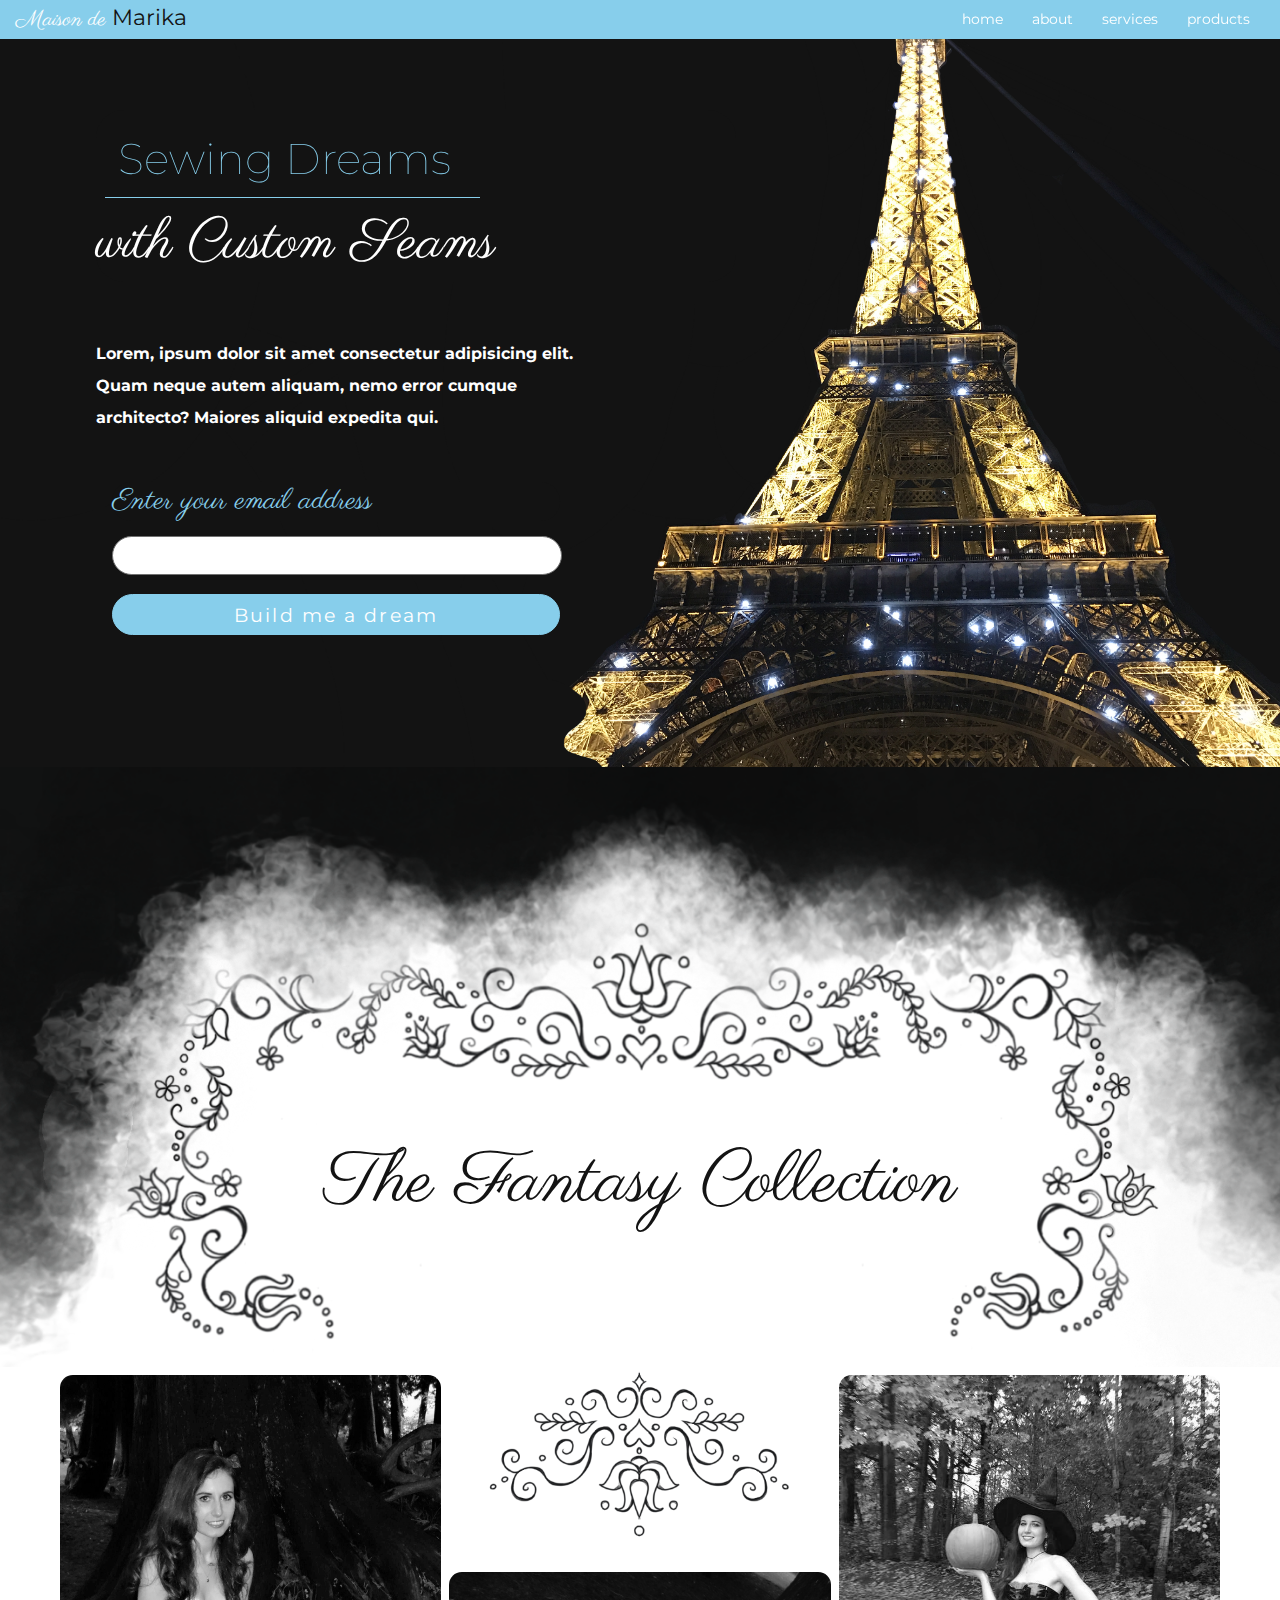
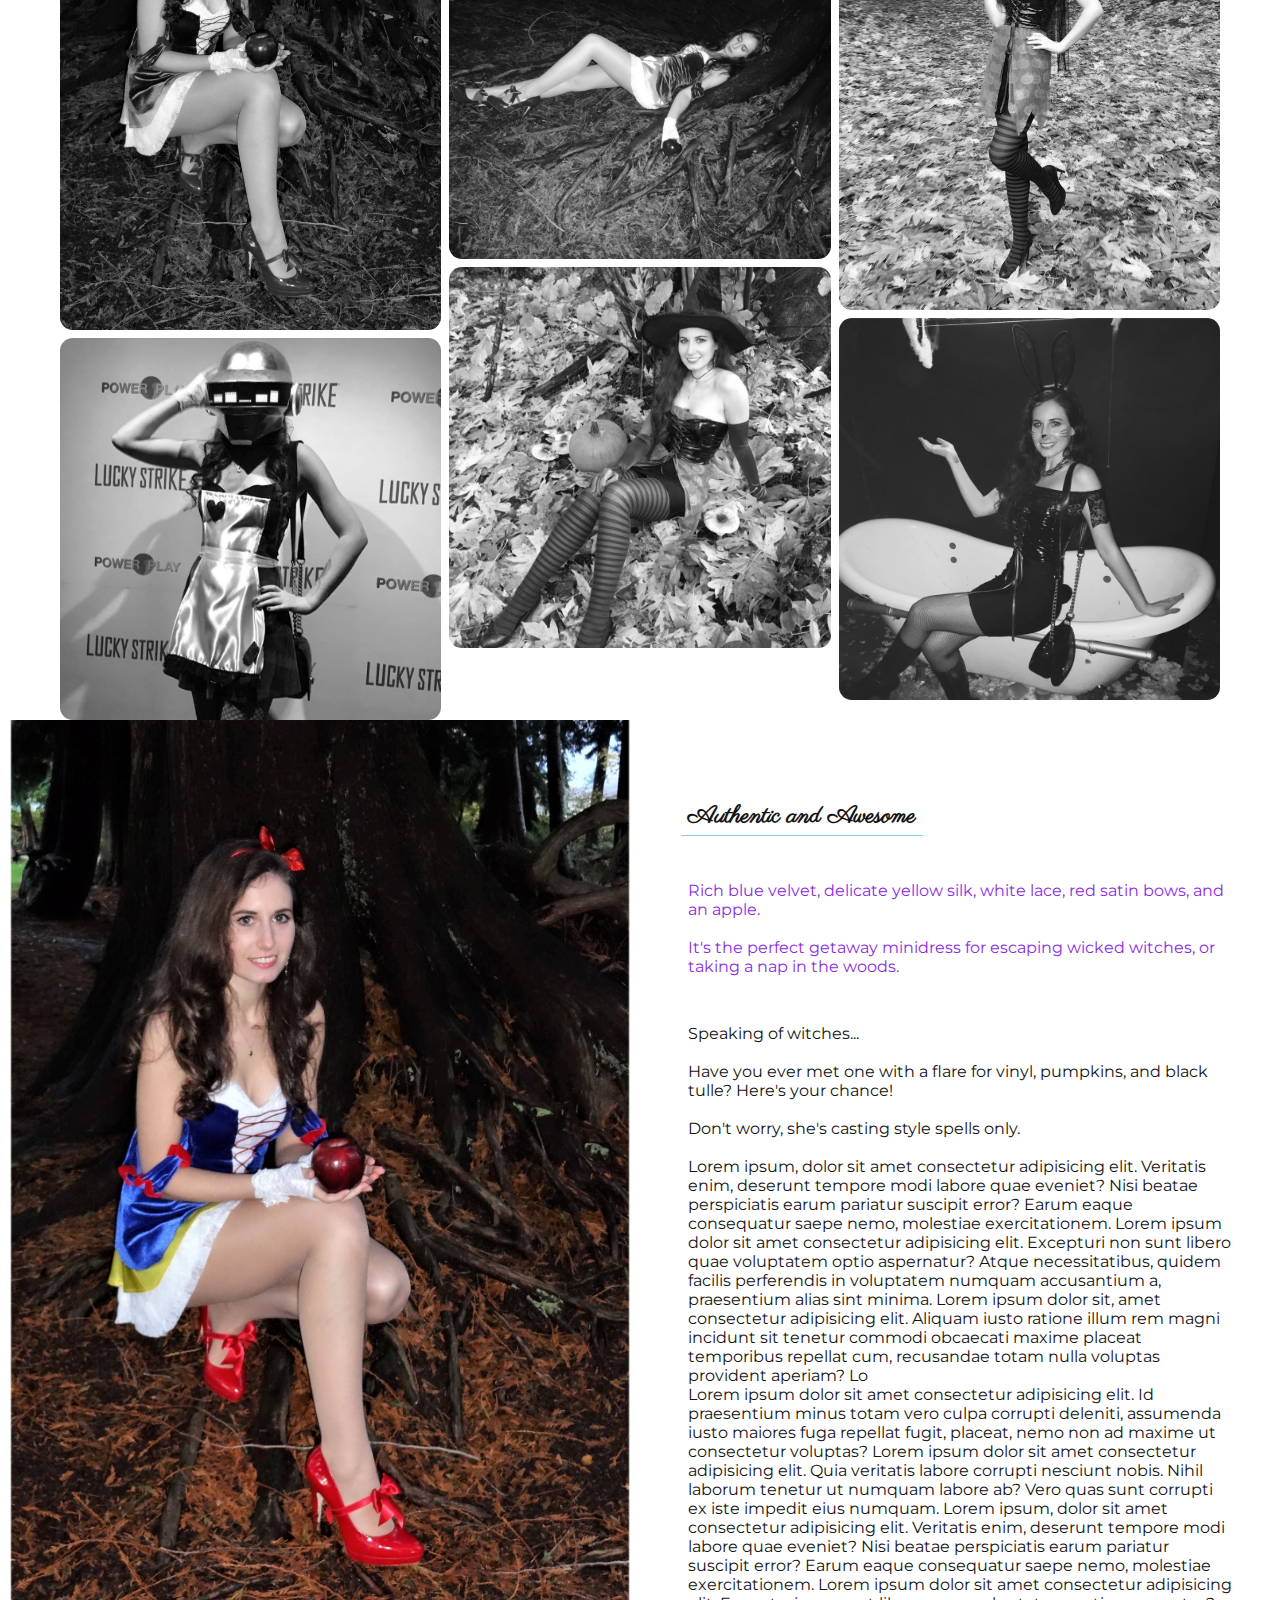
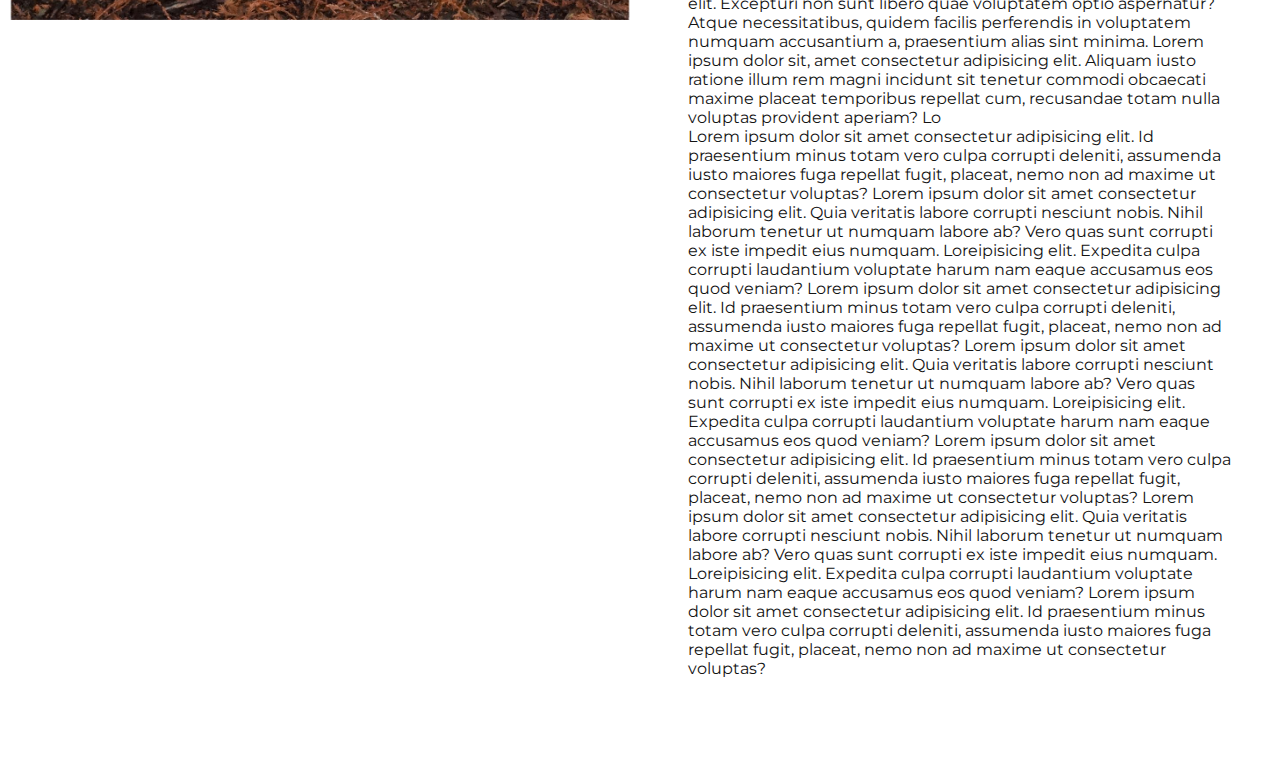
==== index.html @ b9562ec0 "Fixing gallery header, adding smoke overlay" ====
<!DOCTYPE html>
<html lang="en">
<head>
    <meta charset="UTF-8">
    <meta http-equiv="X-UA-Compatible" content="IE=edge">
    <meta name="viewport" content="width=device-width, initial-scale=1.0">
    <title>Maison de Marika</title>
    <link rel="stylesheet" href="css/main.css">
    <link rel="stylesheet" href="css/index.css">
    <link rel="stylesheet" href="./index.html">
</head>
<body>
    <div class="overlay" id="overlay">
        <h3>We'll be in touch shortly!</h3>
    </div>
    <div id="smokeOverlay" class="smokeOverlay"></div>
    <div class="navbar">
        <div class="container">

            <a class="logo" href="./index.html">Maison de<span> Marika</span></a>

            <div class="img-menu-cta">
                <img id="mobile-cta" src="images/menu.png" alt="Open menu">
            </div>

            <nav>
                <div class="img-menu-exit">
                    <img id="mobile-menu-exit" src="images/menu-exit.png" alt="Close menu">
                </div>

                <ul>
                    <li class="current"><a href="./index.html">home</a></li>
                    <li><a href="./about.html">about</a></li>
                    <li><a href="#">services</a></li>
                    <li><a href="#">products</a></li>
                </ul>
            </nav>

        </div>
    </div>

    <div id="hero-bg" class="hero-bg">

        <section class="top">
            <header>
               
            </header>

            <h1><span>Sewing Dreams</span> with Custom Seams</h1>

            <p>Lorem, ipsum dolor sit amet consectetur adipisicing elit. Quam neque autem aliquam, nemo error cumque architecto? Maiores aliquid expedita qui.</p>
        
            <div class="form-container">
                <form action="">

                    <div class="form-left">
                        <label for="email">Enter your email address</label>
                        <input type="text" name="email" id="email">
                    </div>

                    <input type="button" value="Build me a dream" id="cta-btn">
                </form>
            </div>
        </section>
    </div>

    
        <section class="gallery">
            <div id="galleryHeader" class="galleryHeader">

                <div class="galleryTitle">The Fantasy Collection</div>

            </div>
            <!-- Photo Grid -->
            <div class="row"> 
                <div class="column">
                    <img src="/images/SnowWhiteRedApple.jpg" alt="Beyond the Black Forest:
                    Rich blue velvet, delicate yellow silk, white lace, red satin bows, and an apple.
                    It's the perfect getaway minidress for escaping wicked witches, or taking a nap in the woods.
                    " style="width:100%" onclick="modalFunction(this)">
                    <img src="images/ModernAlice.jpg" alt="Alice Automata" style="width:100%" onclick="modalFunction(this)">
                </div>
                <div class="column">
                    <img id="filigree" src="/images/FiligreeA2_1.png" alt="filigree">
                    <img src="/images/SnowWhiteBite.jpg" alt="Snow White" style="width:100%" onclick="modalFunction(this)">
                    <img src="/images/Witch2.jpg" alt="Witch" style="width:100%" onclick="modalFunction(this)">
                </div>  
                <div class="column">
                    <img src="/images/Withc.jpg" alt="Which Witch is Which?" style="width:100%" onclick="modalFunction(this)">
                    <img src="/images/VinylBunny.jpg" alt="Black Rabbit" style="width:100%" onclick="modalFunction(this)">
                </div>
            </div>

            <!-- The Modal -->
            <div id="myModal" class="modal">
                <span class="close">&times;</span>
                <div id="caption"></div>
                <img class="modal-content" id="img01">
                
            </div>

        </section>
        <section class="bottom">

            <div class="right-col" id="right-col">
                <h2>Authentic and Awesome</h2>
                <p>
                    <div id="p1" class="p1">
                        Rich blue velvet, delicate yellow silk, white lace, red satin bows, and an apple.
                        <br>
                        <br>
                        It's the perfect getaway minidress for escaping wicked witches, or taking a nap in the woods.
                    </div>
                    <div id="p2" class="p2">
                        Speaking of witches...
                        <br>
                        <br>
                        Have you ever met one with a flare for vinyl, pumpkins, and black tulle? 
                        Here's your chance!
                        <br>
                        <br>
                        Don't worry, she's casting style spells only.
                        <br>
                        <br>
                        Lorem ipsum, dolor sit amet consectetur adipisicing elit. Veritatis enim, deserunt tempore modi labore quae eveniet? Nisi beatae perspiciatis earum pariatur suscipit error? Earum eaque consequatur saepe nemo, molestiae exercitationem.
                        Lorem ipsum dolor sit amet consectetur adipisicing elit. Excepturi non sunt libero quae voluptatem optio aspernatur? Atque necessitatibus, quidem facilis perferendis in voluptatem numquam accusantium a, praesentium alias sint minima.
                        Lorem ipsum dolor sit, amet consectetur adipisicing elit. Aliquam iusto ratione illum rem magni incidunt sit tenetur commodi obcaecati maxime placeat temporibus repellat cum, recusandae totam nulla voluptas provident aperiam?
                        Lo
                    </div>
                    <div id="p3" class="p3">
                        Lorem ipsum dolor sit amet consectetur adipisicing elit. Id praesentium minus totam vero culpa corrupti deleniti, assumenda iusto maiores fuga repellat fugit, placeat, nemo non ad maxime ut consectetur voluptas?
                        Lorem ipsum dolor sit amet consectetur adipisicing elit. Quia veritatis labore corrupti nesciunt nobis. Nihil laborum tenetur ut numquam labore ab? Vero quas sunt corrupti ex iste impedit eius numquam.
                        Lorem ipsum, dolor sit amet consectetur adipisicing elit. Veritatis enim, deserunt tempore modi labore quae eveniet? Nisi beatae perspiciatis earum pariatur suscipit error? Earum eaque consequatur saepe nemo, molestiae exercitationem.
                        Lorem ipsum dolor sit amet consectetur adipisicing elit. Excepturi non sunt libero quae voluptatem optio aspernatur? Atque necessitatibus, quidem facilis perferendis in voluptatem numquam accusantium a, praesentium alias sint minima.
                        Lorem ipsum dolor sit, amet consectetur adipisicing elit. Aliquam iusto ratione illum rem magni incidunt sit tenetur commodi obcaecati maxime placeat temporibus repellat cum, recusandae totam nulla voluptas provident aperiam?
                        Lo
                    </div>
                    Lorem ipsum dolor sit amet consectetur adipisicing elit. Id praesentium minus totam vero culpa corrupti deleniti, assumenda iusto maiores fuga repellat fugit, placeat, nemo non ad maxime ut consectetur voluptas?
                    Lorem ipsum dolor sit amet consectetur adipisicing elit. Quia veritatis labore corrupti nesciunt nobis. Nihil laborum tenetur ut numquam labore ab? Vero quas sunt corrupti ex iste impedit eius numquam.
                    Loreipisicing elit. Expedita culpa corrupti laudantium voluptate harum nam eaque accusamus eos quod veniam?
                    Lorem ipsum dolor sit amet consectetur adipisicing elit. Id praesentium minus totam vero culpa corrupti deleniti, assumenda iusto maiores fuga repellat fugit, placeat, nemo non ad maxime ut consectetur voluptas?
                    Lorem ipsum dolor sit amet consectetur adipisicing elit. Quia veritatis labore corrupti nesciunt nobis. Nihil laborum tenetur ut numquam labore ab? Vero quas sunt corrupti ex iste impedit eius numquam.
                    Loreipisicing elit. Expedita culpa corrupti laudantium voluptate harum nam eaque accusamus eos quod veniam?
                    Lorem ipsum dolor sit amet consectetur adipisicing elit. Id praesentium minus totam vero culpa corrupti deleniti, assumenda iusto maiores fuga repellat fugit, placeat, nemo non ad maxime ut consectetur voluptas?
                    Lorem ipsum dolor sit amet consectetur adipisicing elit. Quia veritatis labore corrupti nesciunt nobis. Nihil laborum tenetur ut numquam labore ab? Vero quas sunt corrupti ex iste impedit eius numquam.
                    Loreipisicing elit. Expedita culpa corrupti laudantium voluptate harum nam eaque accusamus eos quod veniam?
                    Lorem ipsum dolor sit amet consectetur adipisicing elit. Id praesentium minus totam vero culpa corrupti deleniti, assumenda iusto maiores fuga repellat fugit, placeat, nemo non ad maxime ut consectetur voluptas?

                </p>
                
            </div>
           
            <div class="imageBox">
                <div class="versailles">
                    <img id="versailles2" src="images/SnowWhiteRedApple.jpg" alt="Snow White Dress">
                </div>
                <div id="doll" class="doll">
                    <img id="doll2" src="images/Withc.jpg" alt="Witch Costume">
                </div>
            </div>
        </section> 

<script src="script.js"></script>
<script src="index_script.js"></script>
 
</body>
</html>
---- css/main.css ----
/*  Phrase ideas: 
    Meet the Maker: Marika Klara Hokhold
    Creative Cuts: Wildly Wicked Ensemble for a Whisp of a Witch
    The Advent of the Alice Automata
    Beyond the Black forest
    Keep an ace up your sleeve, but don't lose your head!
    The Fantasy Collection
    Daring designs to slip through the looking glass and beyond.
    Follow this rabbit, and say hello to Red Queen in vinyl and black lace.
    
    
*/

@import url('https://fonts.googleapis.com/css2?family=Cinzel&family=Josefin+Slab:wght@200;600&family=Montserrat:wght@100;200;400&family=Parisienne&display=swap');

/* Custom Properties */

:root {
    --leading: 2em;
    --secondaryColor: #131313;
}

/* Everything within curly braces {} is called a "rule set". */

body {
    font-family: 'Montserrat', sans-serif;
    color: #131313;
    margin: 0;
}

.hero-bg {
    background: #131313 url('../images/Eiffel1.png');
    background-position: 50% 83%;
    background-size: cover;
    background-repeat: no-repeat;
    background-attachment: fixed;
    color: white;
    text-align: center;
    padding: 0 0 4em;
    margin: 0;
}

header {
    padding: 1em 0;
}

.navbar {
    background-color: skyblue;
    margin: 0;
    padding: .2em 1em;
}

.logo {
    text-decoration: none;
    font-family: 'Parisienne', cursive;
    color: white;
    font-size: 1.4rem;
}

.logo span {
    font-family: 'Montserrat', sans-serif;
    color: var(--secondaryColor);
    font-weight: normal;
}

nav {
    display: none;
    position: fixed;
    z-index: 999;
    width: 50%;
    right: 0;
    top: 0;
    background: rgba(135,206,235, .9);
    height: 100vh;
    padding: 1em;
    text-align: right;
}

.container {
    display: flex;
    place-content: space-between;
}

nav.menu-btn {
    display: block;
}

/* Adding images to a div makes them easier to edit. */
.img-menu-cta {
    width: 5%;
    cursor: pointer;
}

.img-menu-exit {
    float: right;
    margin: .5em;
    cursor: pointer;
    width: 10%;
}

nav ul {
    list-style-type: none;
    margin-top: 5em;
    padding: 0;
}

nav ul li a{
    color: white;
    text-decoration: none;
    display: block; /* This is required for hyperlink elements, if you want to adding padding or margins! */
    padding: 1em;
    font-size: 1.3em;
    text-align: right;
}

nav ul li a:hover{
    font-weight: bold;
}

section {
    margin: 0 1em;
}

h1 {
    font-size: 3rem;
    padding: 0 .5em 0 .5em;
    margin: 1em -1em;
    font-family: 'Parisienne', cursive;
    font-weight: lighter;
    background-color: rgba(19,19,19, .5);
}

h1 span {
    font-family: 'Montserrat', sans-serif;
    font-size: 2.2rem;
    color: skyblue;
    display: block;
    position: relative;
    padding: .5em;
    z-index: 1;
}

h1 span::before {
    content: '';
    position: absolute;
    width: 8.7em;
    background-color: skyblue;
    height: 0.02em;
    bottom: 0.5em;
    z-index: -1;
    margin: -.3em;
}

.hero-bg p {
    font-weight: bold;
    margin: 0 1em 2em;
}

.form-container {
    margin: 2em -1em 0;
    padding: 2em 1em 1em;
}

label {
    font-family: 'Parisienne', cursive;
    background-color:  rgba(19,19,19, .5);
    border-radius: 3em;
    color: skyblue;
    font-weight: normal;
    display: block;
    margin-bottom: .5em;
    font-size: 2em;
}

input[type=text] {
    border: 1px solid #707070;
    width: 100%;
    padding: .4em 0;
    border-radius: 3em;
    font-size: 1.2em;
    text-align: center;
    outline: none;
}

input[type=button] {
    font-family: 'Montserrat', sans-serif;
    background-color: skyblue;
    color: white;
    border: 1px solid skyblue;
    width: 100%;
    letter-spacing: .11em;
    padding: .4em 0;
    border-radius: 3em;
    font-size: 1.2em;
    cursor: pointer;
    margin: 1em 0;
    outline: none;
}

input[type=button]:hover {
    background-color: white;
    color: skyblue;
    opacity: 87%;
}

.bottom {
    margin: 0;
}

.right-col {
    text-align: center;
    margin: 3em 1em;
    padding: 2em;
}



img {
    width: 100%;
}

p {
    line-height: var(--leading);
}

/* overlay to fade in on click */
.overlay {
    position: absolute;
    height: 150vh;
    width: 100%;
    background: rgba(0,0,0,.9);
    z-index: 1;
    place-content: center;
    color: white;
    display: none;
    opacity: 0;
}

.overlay h3 {
    font-family: 'Parisienne', cursive;
    font-size: 2.5em;
    font-weight: lighter;
    color: skyblue;
}

.animate-overlay {
    animation: overlay 3s forwards;
}


@media (min-width: 626px) {

    h1 {
        font-size: 3.5rem;
    }
    .img-menu-cta, .img-menu-exit {
        display: none;
    }
    .navbar .container {
        display: grid;
        grid-template-columns: 180px auto;
    }
    .navbar nav {
        display: flex;
        justify-content: space-between;
        background: none;
        position: unset;
        height: auto;
        width: 100%;
        padding: 0;
    }
    ul {
        display: flex;
    }

    nav ul li a{
        margin: 0;
        font-size: .9em;
        padding: .5em 1em;
    }
    nav ul {
        margin: 0;
    }

    .form-container {
        display: block;
        margin-left: auto;
        margin-right: auto;
        width: 70%;
  

    }
    


    
    
}

@media (min-width: 930px) {
    section {
        margin: 0 6em;
    } 
    .img-menu-cta {
        width: 2%;
    }   
    .img-menu-exit {
        margin: .5em;
        width: 7%;
    }
    .hero-bg {
        text-align: left;
    }
    .hero-bg p {
        margin: 0 0 3em;
        padding-right: 1em;
    }
    .hero-bg section {
        width: 50%;
    }
    h1 {
        font-size: 3.5em;
        margin: .7em 0 1em;
        border-radius: .5em;  
        padding: 0;   
    }
    h1 span {
        font-size: 2.7rem;
    }
    .form-container {
        margin: 2em -4em 2em 0;
        padding: 1em 1em 1em 1em;
        border-radius: .5em;
    }

    /* Research flex box and grids in css. */
    form {
        display: block;
        
    }
    .form-left {
      
    }
    label {
        margin: 0;
        font-size: 1.8em;
        margin-bottom: .5em;
    }
    input[type=text] {

    }
    input[type=button] {

    }
    .hero-bg p {
        margin-bottom: 0;
        width: 80%;
    }

    section.bottom {
        display: grid;
        grid-template-columns: repeat(2,50%);
        grid-template-areas: 
            "portrait content";
    }

    .right-col {
        grid-area: content;
        text-align: left;
    }

    .p1 {
        color: blueviolet;
        margin: 3em 0;
    }


    .imageBox {
      /*  position: relative;
        display: grid; */
        grid-area: portrait;
        position: sticky;
        position: -webkit-sticky;
        height: 100vh;
        width: 50vw;


        top: 0;
        margin: 0;
        display: flex;
        justify-content: center;
        align-items: center;

       
    }

    .versailles {
        position: relative;
        display: flex;
        height: 100vh;
    }

    .versailles img {
        object-fit: contain;
    }

    .doll {
        position: absolute;
        display: flex;
        height: 100vh;
        opacity: 0;
        
    }

    .doll img {
        object-fit: contain;
    }



}

@media (min-width: 1350px) {

    .form-container {
        width: 50%;
    }
}

.top {
    animation: fadeIn 2s forwards;
}

@keyframes fadeIn {
    from {
        opacity: 0;
        transform: translateY(-2em);
    }
    to {
        opacity: 1;
        transform: translateY(0);
    }
}

@keyframes overlay {
    0% {
        opacity: 0;
    }
    30% {
        opacity: 1;
    }
    70% {
        opacity: 1;
    }
    100% {
        opacity: 0;
    }
}
---- css/index.css ----
h2 {
    font-family: 'Parisienne', cursive;
    position: relative;
}

h2::before {
    content: '';
    position: absolute;
    width: 10.1em;
    background-color: skyblue;
    height: 0.02em;
    bottom: 0.2em;
    z-index: -1;
    margin: -.3em;
}

.grayBackground {
  filter: grayscale(100%);
  -webkit-filter:grayscale(100%);
}

/* Responsive Gallery */
section.gallery {
    justify-content: center;
    margin: 0;
    padding: 0;
}

.galleryHeader {
  display: block;
  justify-content: center;
  background-image: url(../images/FiligreeMistyHorizon.png);
  background-position: 50% 83%;
  background-size: cover;
  height: 600px;
  width: 100%;
  border: none;
  margin: auto;
  background-repeat: no-repeat;
}

.galleryTitle {
  color: #131313;
  text-align: center;
  font-family: 'Parisienne', cursive;
  font-size: 4.5em;
  padding-top: 5.1em;
}

#filigree {
  filter: none;
  min-width: 70%;
  display: block;
  margin: auto;
  transform: rotate(180deg);    
}

#filigree:hover {
  cursor: initial;
}

.row {
    display: -ms-flexbox; /* IE10 */
    display: flex;
    -ms-flex-wrap: wrap; /* IE10 */
    flex-wrap: wrap;
    padding: 0 4px;
    margin: 0;
    justify-content: center;

  }
  
  /* Create four equal columns that sit next to each other */
  .column {
    -ms-flex: 30%; /* IE10 */
    flex: 30%;
    max-width: 30%;
    padding: 0 4px;

  }
  
  .column img {
    margin-top: 8px;
    vertical-align: middle;
    width: 100%;
    border-radius: .8em;
    cursor: pointer;
    filter: grayscale(100%);
  }

  .column img:hover {
    filter: none;
  }

  /* CSS for modal ---------------------------------- */
  
  /* The Modal (background) */
  .modal {
    display: none; /* Hidden by default */
    position: fixed; /* Stay in place */
    z-index: 1; /* Sit on top */
    padding-top: 1em; /* Location of the box */
    left: 0;
    top: 0;
    width: 100%; /* Full width */
    height: 100%; /* Full height */
    overflow: auto; /* Enable scroll if needed */
    background-color: rgb(0,0,0); /* Fallback color */
    background-color: rgba(0,0,0,0.9); /* Black w/ opacity */
  }
  
  /* Modal Content (image) */
  .modal-content {
    margin: auto;
    display: block;
    width: 80%;
    max-width: 700px;
    margin-bottom: 2em;
    padding-bottom: 3em;
  }
  
  /* Caption of Modal Image */
  #caption {
    margin: auto;
    display: block;
    width: 80%;
    max-width: 700px;
    text-align: center;
    color: #ccc;
  }
  
  /* Add Animation */
  .modal-content, #caption {  
    -webkit-animation-name: zoom;
    -webkit-animation-duration: 0.6s;
    animation-name: zoom;
    animation-duration: 0.6s;
  }
  
  @-webkit-keyframes zoom {
    from {-webkit-transform:scale(0)} 
    to {-webkit-transform:scale(1)}
  }
  
  @keyframes zoom {
    from {transform:scale(0)} 
    to {transform:scale(1)}
  }
  
  /* The Close Button */
  .close {
    margin: 0;
    padding: 0;
    position: absolute;
    right: 30px;
    top: 0;
    color: #f1f1f1;
    font-size: 40px;
    font-weight: bold;
    transition: 0.3s;
  }
  
  .close:hover,
  .close:focus {
    color: #bbb;
    text-decoration: none;
    cursor: pointer;
  }
  
  /* 100% Image Width on Smaller Screens */
  @media only screen and (max-width: 700px){
    .modal-content {
      width: 100%;
    }
  }

  /* above this line CSS for modal ----------------------------------------------- */
  
  /* Responsive layout - makes the two columns stack on top of each other instead of next to each other */
  @media screen and (max-width: 600px) {
    .column {
      -ms-flex: 100%;
      flex: 100%;
      max-width: 100%;
    }
  }

@media (min-width: 930px) {
    h2 {
        margin: 0;
    }
}
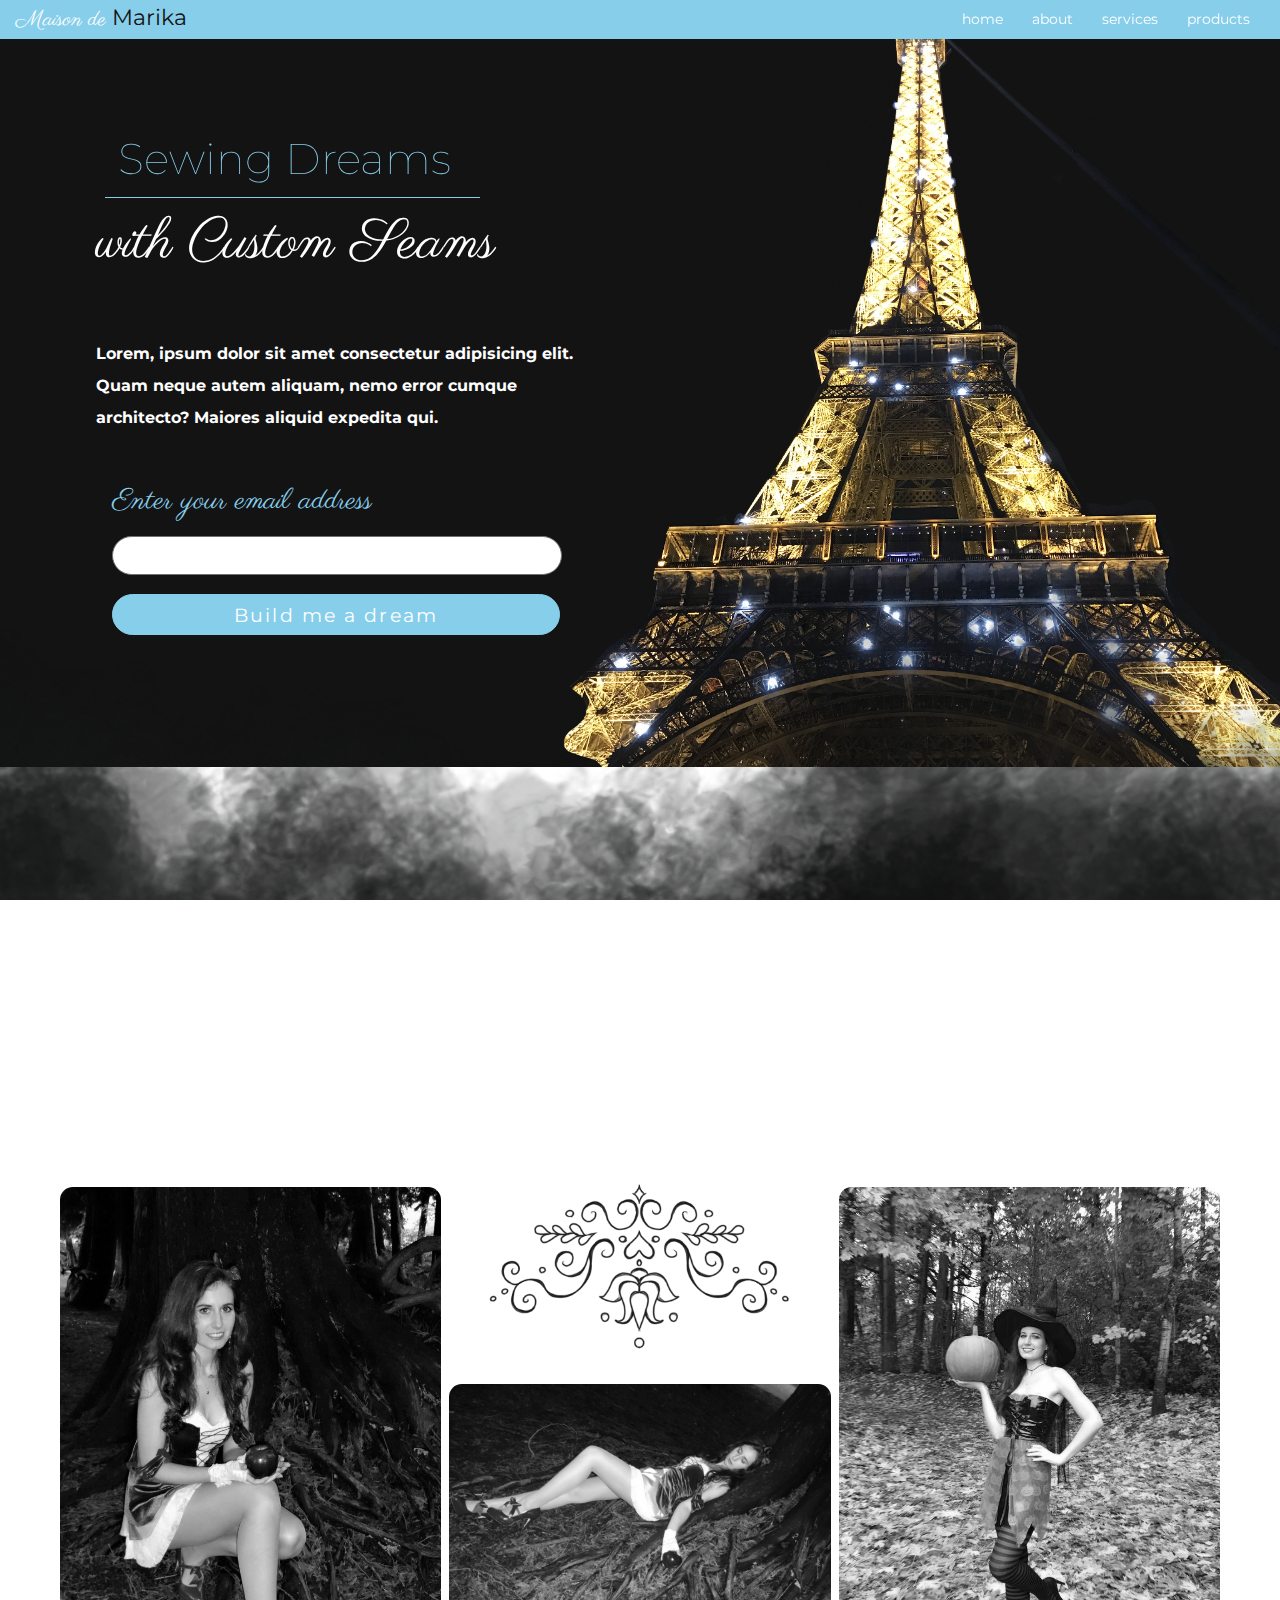
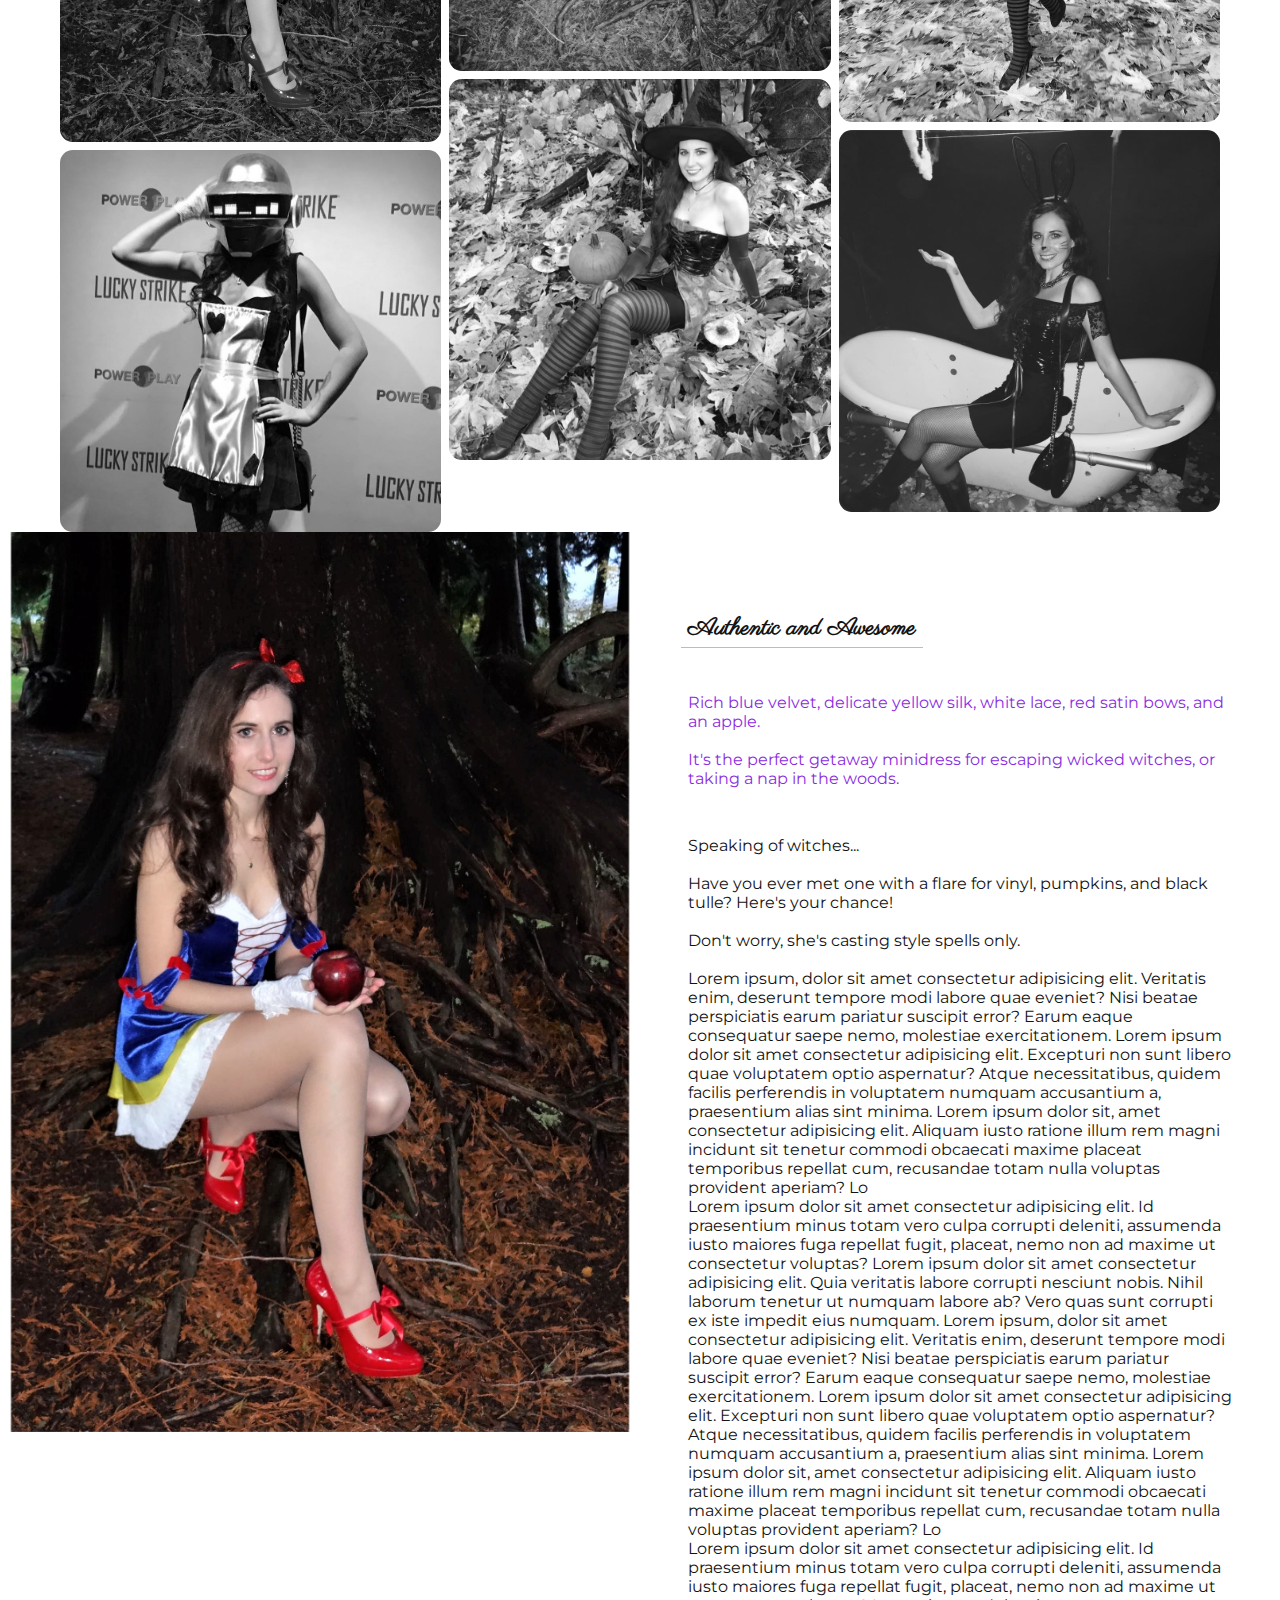
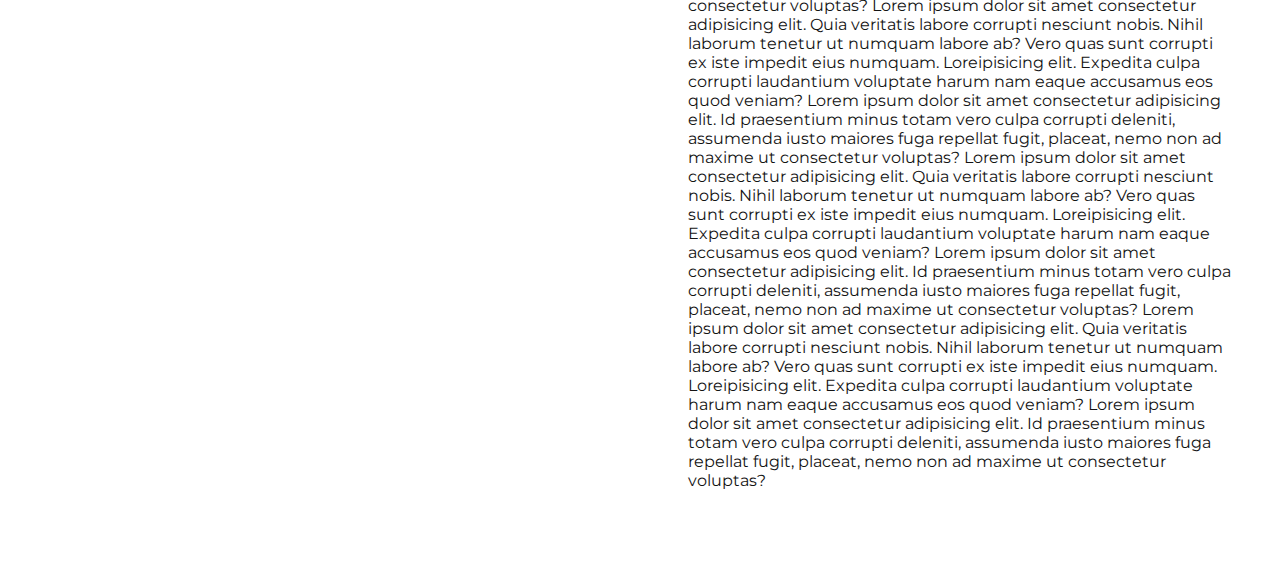
==== commit f076fcbe: "Repositioned smoke overlay, adjusted banner" ====
--- a/index.html
+++ b/index.html
@@ -13,7 +13,7 @@
     <div class="overlay" id="overlay">
         <h3>We'll be in touch shortly!</h3>
     </div>
-    <div id="smokeOverlay" class="smokeOverlay"></div>
+    
     <div class="navbar">
         <div class="container">
 
@@ -42,8 +42,7 @@
     <div id="hero-bg" class="hero-bg">
 
         <section class="top">
-            <header>
-               
+            <header>             
             </header>
 
             <h1><span>Sewing Dreams</span> with Custom Seams</h1>
@@ -62,8 +61,9 @@
                 </form>
             </div>
         </section>
+
+        <div id="smokeOverlay" class="smokeOverlay"></div>
     </div>
-
     
         <section class="gallery">
             <div id="galleryHeader" class="galleryHeader">
--- a/css/main.css
+++ b/css/main.css
@@ -291,10 +291,6 @@
 
     }
     
-
-
-    
-    
 }
 
 @media (min-width: 930px) {
@@ -455,4 +451,27 @@
     100% {
         opacity: 0;
     }
-}+}
+
+@keyframes darken {
+    0% {
+        filter: grayscale(30%);
+    }
+    30% {
+        filter: grayscale(70%);
+    }
+    50% {
+        filter: grayscale(80%);
+      
+    }
+    70% {
+        filter: grayscale(90%);
+       
+
+    }
+    100% {
+        filter: grayscale(0%);
+       
+        background: #131313;
+    }
+  }--- a/css/index.css
+++ b/css/index.css
@@ -15,10 +15,18 @@
     margin: -.3em;
 }
 
-.grayBackground {
-  filter: grayscale(100%);
-  -webkit-filter:grayscale(100%);
-}
+.smokeOverlay {
+  position: absolute;
+  background-image: url(../images/undertow.png);
+
+  height: 400px;
+  width: 100%;
+  z-index: 1;
+  bottom: 0;
+  display: block;
+
+}
+
 
 /* Responsive Gallery */
 section.gallery {
@@ -29,11 +37,12 @@
 
 .galleryHeader {
   display: block;
+  opacity: 0;
   justify-content: center;
-  background-image: url(../images/FiligreeMistyHorizon.png);
+  background-image: url(../images/FiligreeMistyHorizon1.png);
   background-position: 50% 83%;
   background-size: cover;
-  height: 600px;
+  padding-top: 14em;
   width: 100%;
   border: none;
   margin: auto;
@@ -44,8 +53,8 @@
   color: #131313;
   text-align: center;
   font-family: 'Parisienne', cursive;
-  font-size: 4.5em;
-  padding-top: 5.1em;
+  font-size: 3.5em;
+  padding-bottom: 2em;
 }
 
 #filigree {
@@ -190,4 +199,16 @@
     h2 {
         margin: 0;
     }
-}+}
+
+@keyframes fadeIn {
+  from {
+      opacity: 0;
+      transform: translateY(-2em);
+  }
+  to {
+      opacity: 1;
+      transform: translateY(0);
+  }
+}
+
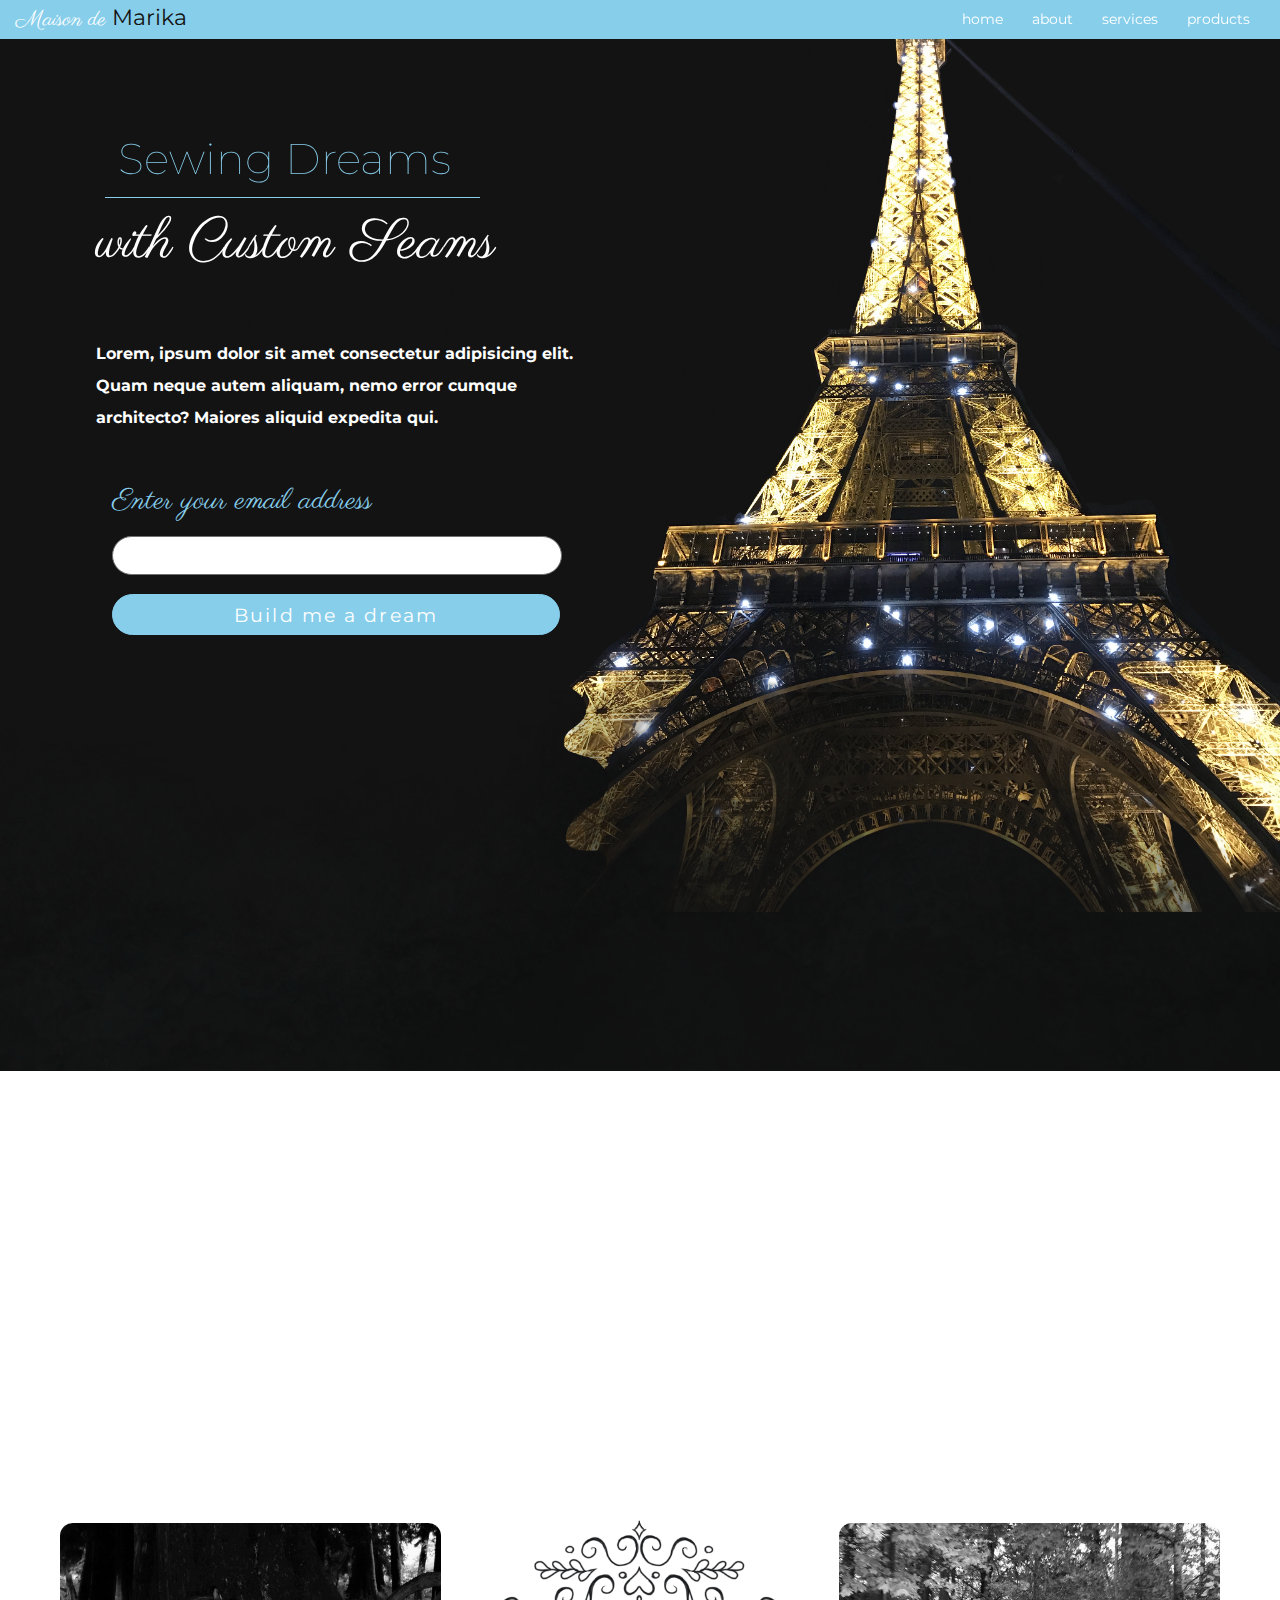
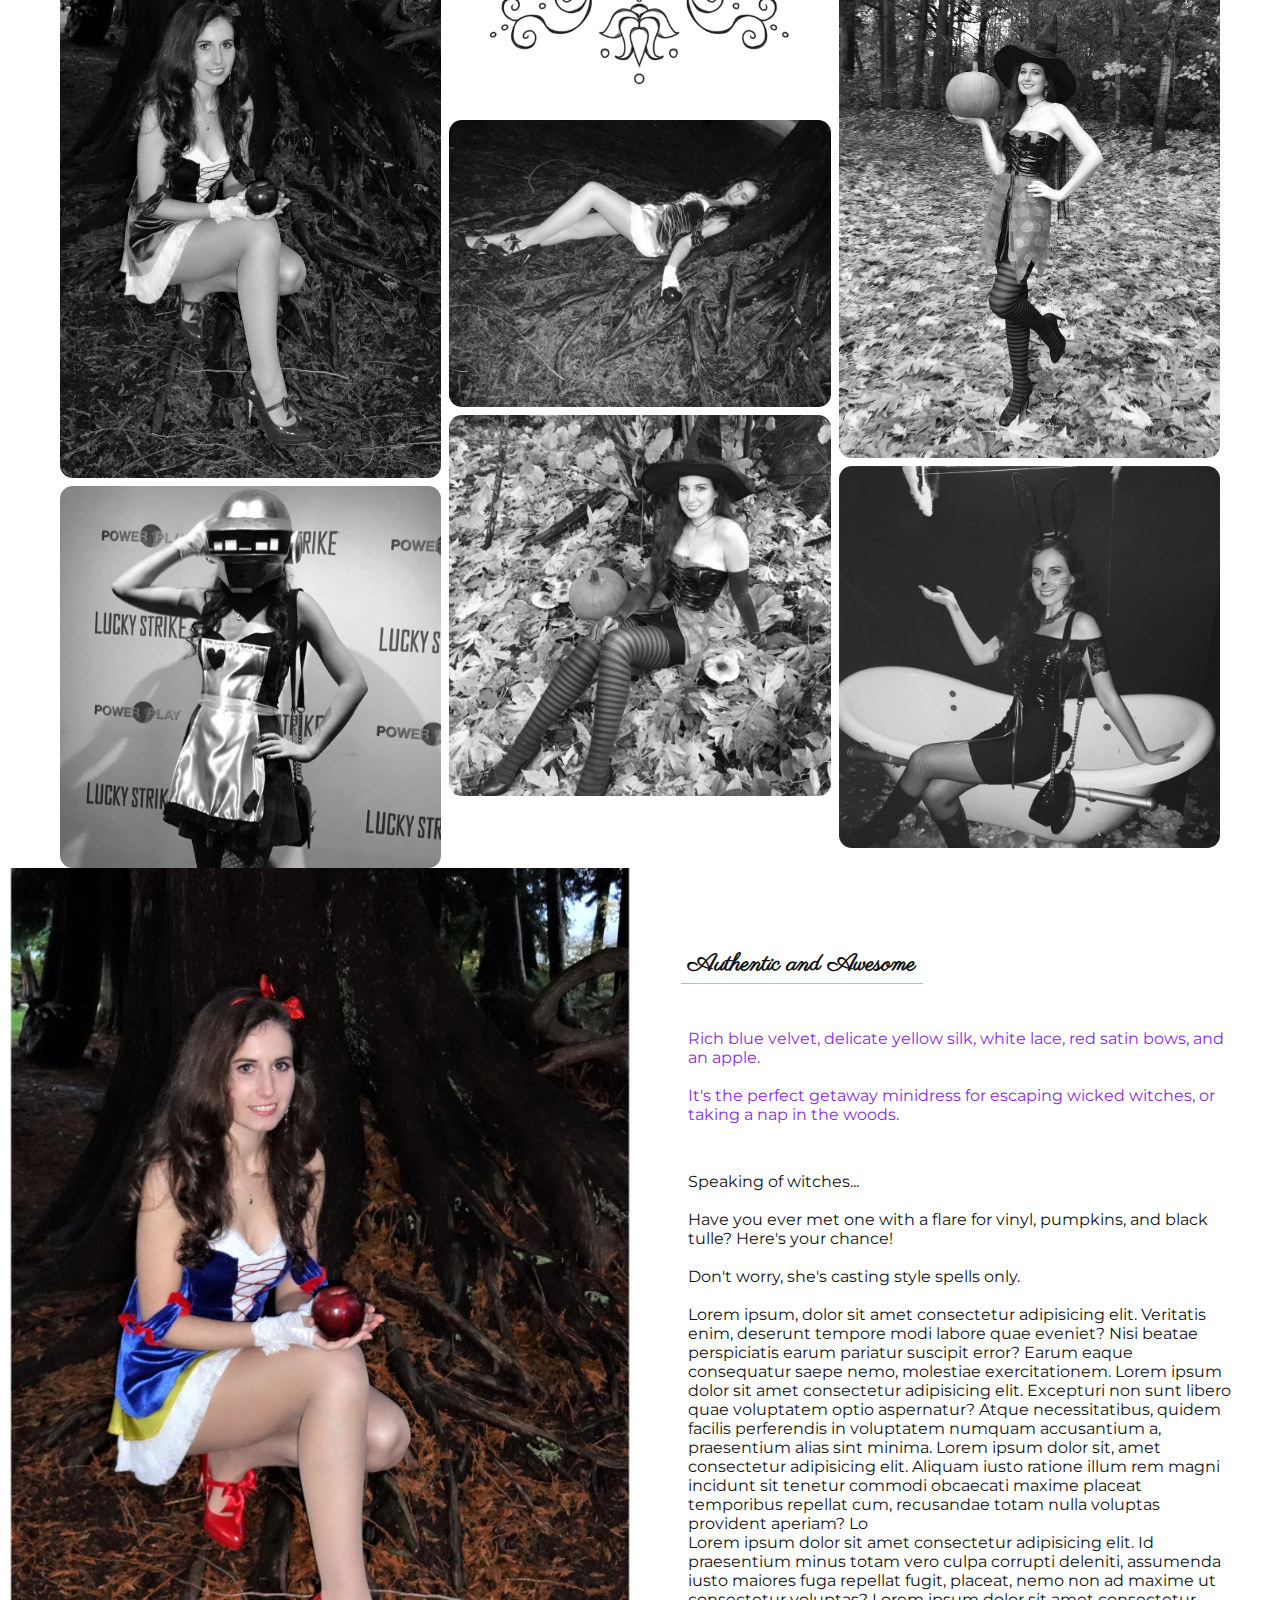
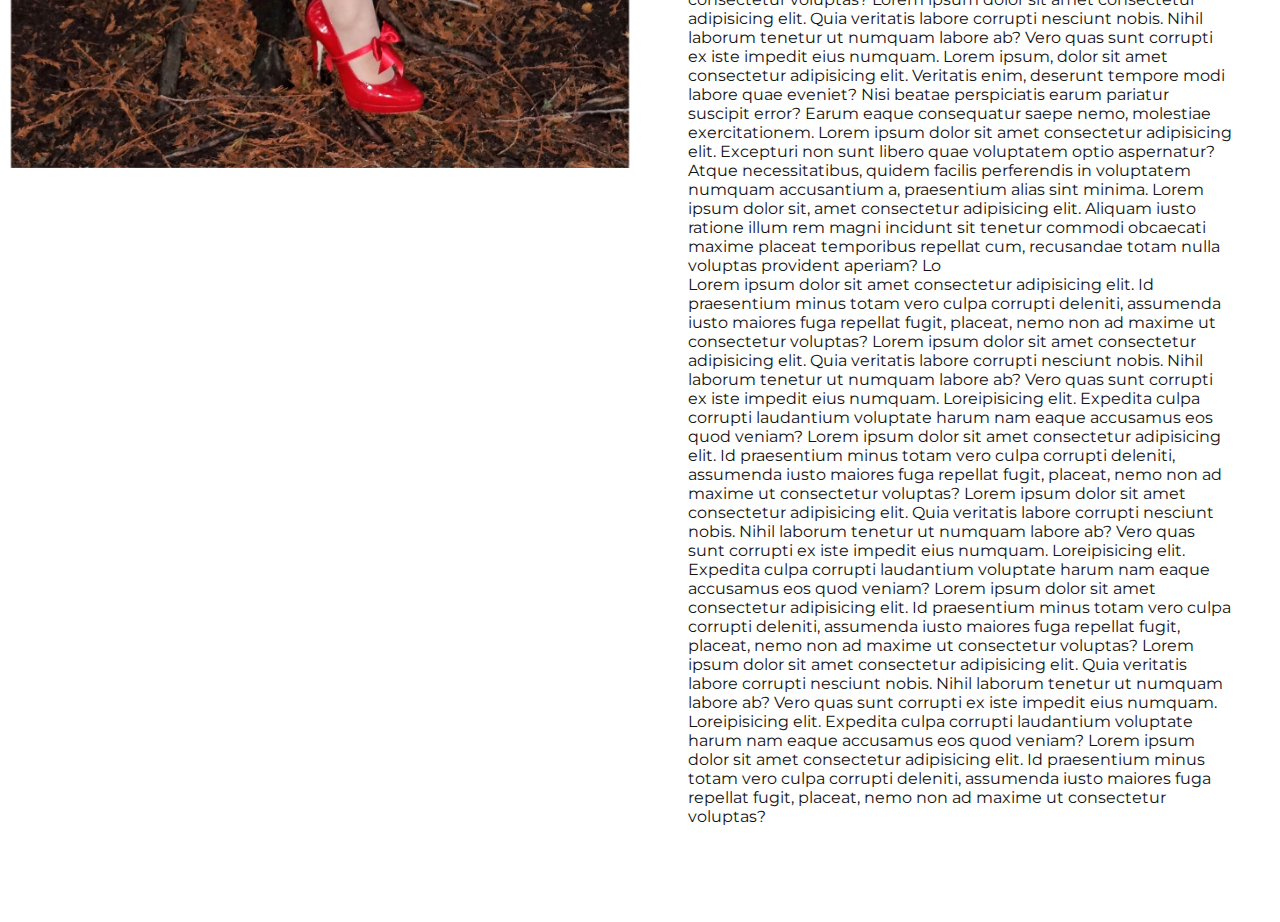
==== commit a46a5653: "Animated colored overlay for the gallery filigree" ====
--- a/index.html
+++ b/index.html
@@ -50,7 +50,7 @@
             <p>Lorem, ipsum dolor sit amet consectetur adipisicing elit. Quam neque autem aliquam, nemo error cumque architecto? Maiores aliquid expedita qui.</p>
         
             <div class="form-container">
-                <form action="">
+                <form id="emailForm" action="">
 
                     <div class="form-left">
                         <label for="email">Enter your email address</label>
@@ -66,6 +66,11 @@
     </div>
     
         <section class="gallery">
+            <div id="colorOverlay" class="colorOverlay">
+
+                
+
+            </div>
             <div id="galleryHeader" class="galleryHeader">
 
                 <div class="galleryTitle">The Fantasy Collection</div>
--- a/css/main.css
+++ b/css/main.css
@@ -36,7 +36,7 @@
     background-attachment: fixed;
     color: white;
     text-align: center;
-    padding: 0 0 4em;
+    padding: 0;
     margin: 0;
 }
 
@@ -306,6 +306,7 @@
     }
     .hero-bg {
         text-align: left;
+        background-position: 50% 83%;
     }
     .hero-bg p {
         margin: 0 0 3em;
@@ -324,7 +325,7 @@
         font-size: 2.7rem;
     }
     .form-container {
-        margin: 2em -4em 2em 0;
+        margin: 2em -4em 0 0;
         padding: 1em 1em 1em 1em;
         border-radius: .5em;
     }
--- a/css/index.css
+++ b/css/index.css
@@ -16,14 +16,16 @@
 }
 
 .smokeOverlay {
-  position: absolute;
+  position: relative;
   background-image: url(../images/undertow.png);
-
+  background-repeat: no-repeat;
   height: 400px;
   width: 100%;
   z-index: 1;
-  bottom: 0;
+  padding: 0 0 0;
+  margin: auto;
   display: block;
+  background-position: 50% 83%;
 
 }
 
@@ -32,7 +34,7 @@
 section.gallery {
     justify-content: center;
     margin: 0;
-    padding: 0;
+    padding: 0 0 0;
 }
 
 .galleryHeader {
@@ -40,9 +42,9 @@
   opacity: 0;
   justify-content: center;
   background-image: url(../images/FiligreeMistyHorizon1.png);
-  background-position: 50% 83%;
+  background-position: 50% 93%;
   background-size: cover;
-  padding-top: 14em;
+  padding-top: 16em;
   width: 100%;
   border: none;
   margin: auto;
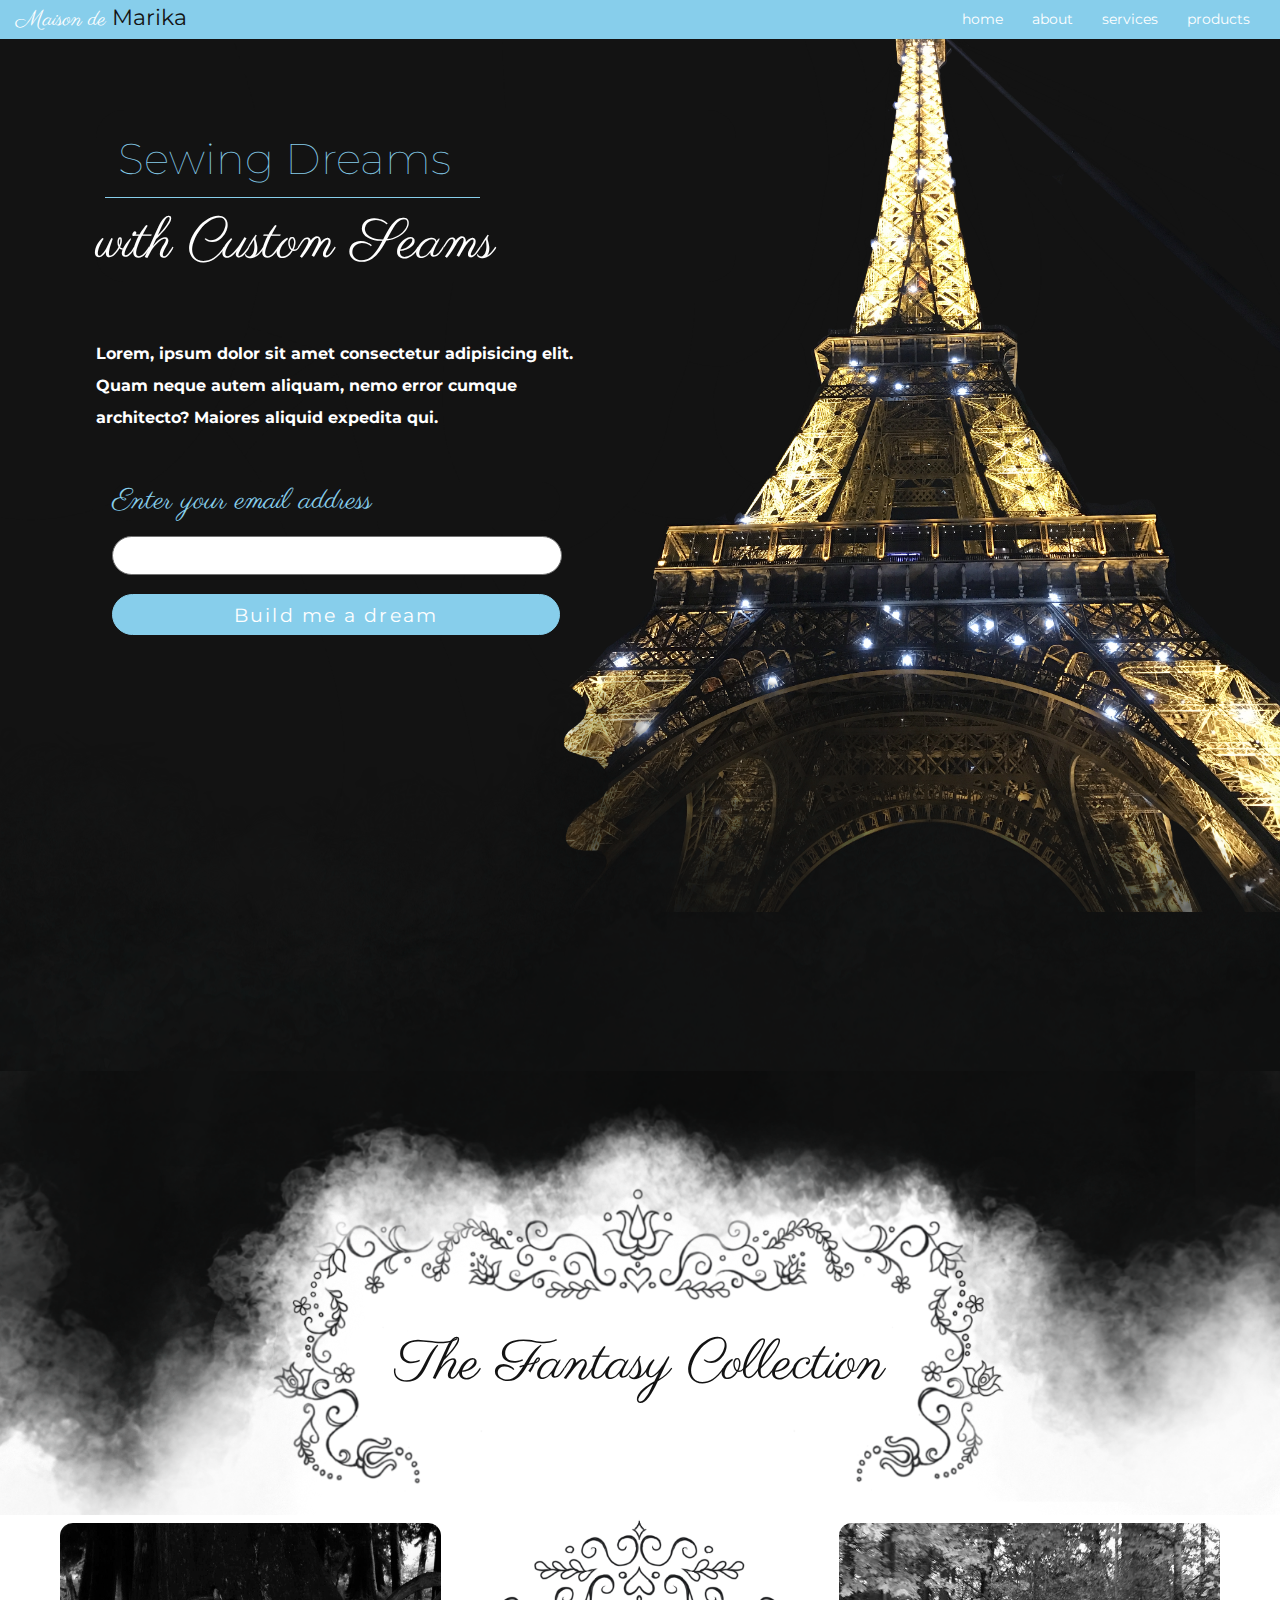
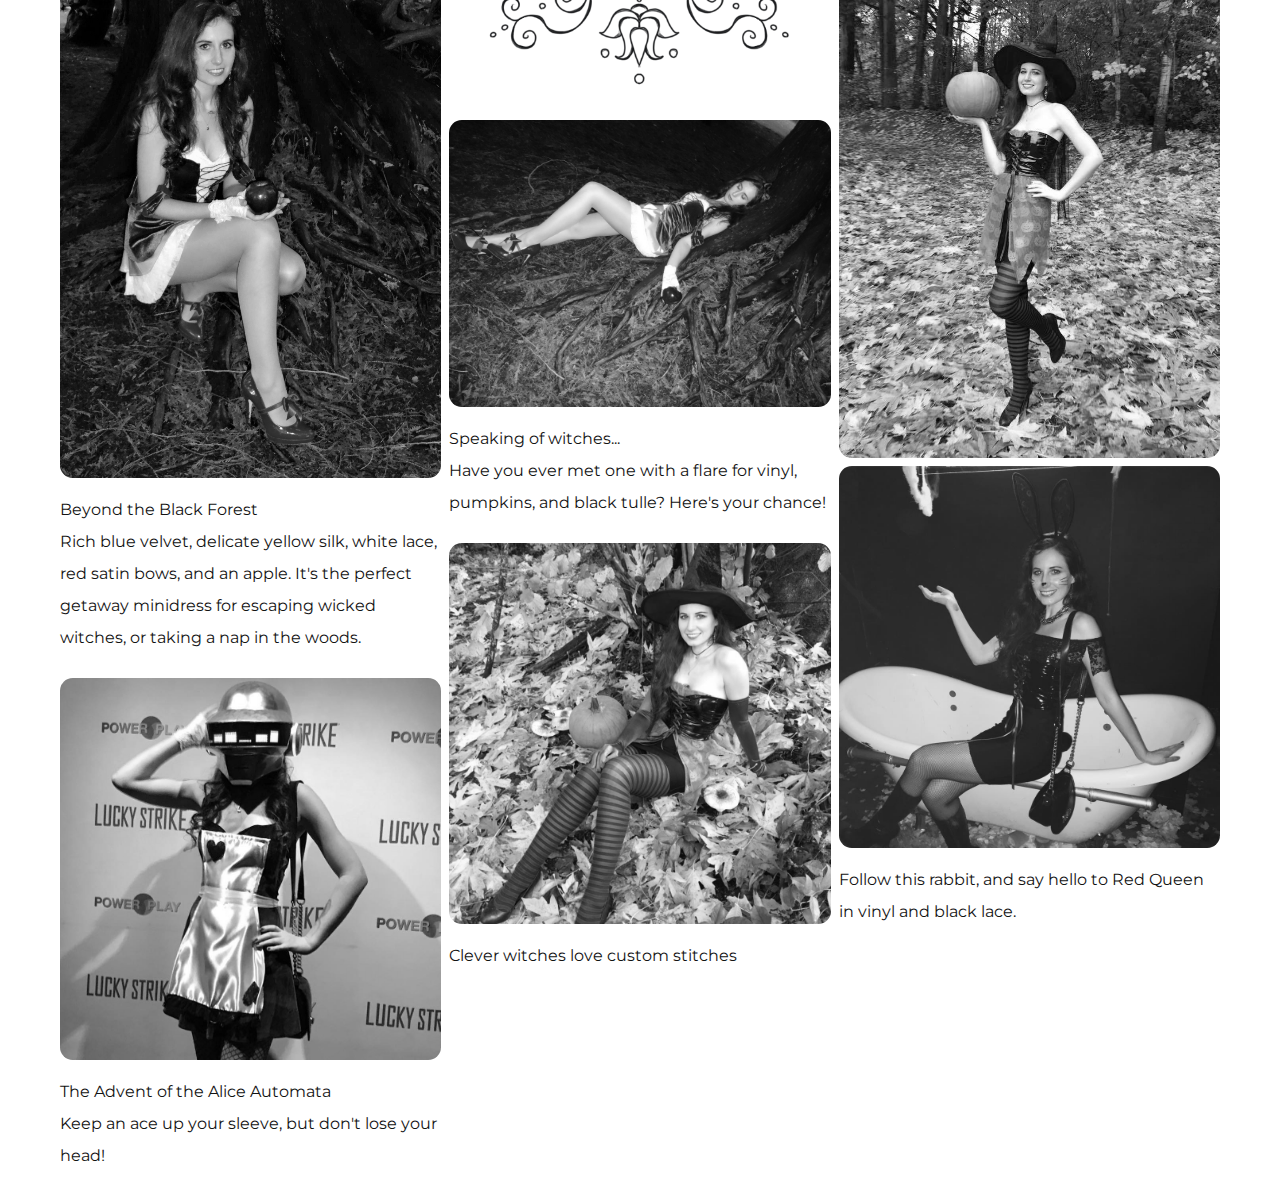
==== commit 729575f3: "Created dictionary for modal image captions" ====
--- a/index.html
+++ b/index.html
@@ -68,102 +68,53 @@
         <section class="gallery">
             <div id="colorOverlay" class="colorOverlay">
 
-                
-
             </div>
             <div id="galleryHeader" class="galleryHeader">
 
                 <div class="galleryTitle">The Fantasy Collection</div>
 
             </div>
-            <!-- Photo Grid -->
+            <!-- Photo Grid ===========================  DON'T FORGET TO REMOVE UNNECESSARY FUNCTIONS FROM ONCLICK-->
             <div class="row"> 
                 <div class="column">
-                    <img src="/images/SnowWhiteRedApple.jpg" alt="Beyond the Black Forest:
-                    Rich blue velvet, delicate yellow silk, white lace, red satin bows, and an apple.
-                    It's the perfect getaway minidress for escaping wicked witches, or taking a nap in the woods.
-                    " style="width:100%" onclick="modalFunction(this)">
-                    <img src="images/ModernAlice.jpg" alt="Alice Automata" style="width:100%" onclick="modalFunction(this)">
+                    <img src="/images/SnowWhiteRedApple.jpg" alt="Beyond the Black Forest" style="width:100%" onclick="modalFunction(this)" onclick="textFunction(this)">
+                    <p id="title1Snow">Beyond the Black Forest <br>
+                        <span>Rich blue velvet, delicate yellow silk, white lace, red satin bows, and an apple.
+                        It's the perfect getaway minidress for escaping wicked witches, or taking a nap in the woods.</span></p>
+
+                    <img src="images/ModernAlice.jpg" alt="Alice Automata" style="width:100%" onclick="modalFunction(this)" onclick="textFunction(this)">
+                    <p id="text2Alice">The Advent of the Alice Automata<br>
+                        Keep an ace up your sleeve, but don't lose your head!</p>
                 </div>
                 <div class="column">
                     <img id="filigree" src="/images/FiligreeA2_1.png" alt="filigree">
                     <img src="/images/SnowWhiteBite.jpg" alt="Snow White" style="width:100%" onclick="modalFunction(this)">
+                    <p id="text3Witch"> Speaking of witches...<br>
+                        Have you ever met one with a flare for vinyl, pumpkins, and black tulle? 
+                        Here's your chance!</p>
+
                     <img src="/images/Witch2.jpg" alt="Witch" style="width:100%" onclick="modalFunction(this)">
+                    <p>Clever witches love custom stitches</p>
                 </div>  
                 <div class="column">
                     <img src="/images/Withc.jpg" alt="Which Witch is Which?" style="width:100%" onclick="modalFunction(this)">
                     <img src="/images/VinylBunny.jpg" alt="Black Rabbit" style="width:100%" onclick="modalFunction(this)">
+                    <p id="text4Bunny">Follow this rabbit, and say hello to Red Queen in vinyl and black lace.</p>
                 </div>
             </div>
 
             <!-- The Modal -->
             <div id="myModal" class="modal">
                 <span class="close">&times;</span>
+                <!--<p id="caption"></p>-->
+                <div id="captionTitle"></div>
                 <div id="caption"></div>
                 <img class="modal-content" id="img01">
                 
             </div>
 
         </section>
-        <section class="bottom">
-
-            <div class="right-col" id="right-col">
-                <h2>Authentic and Awesome</h2>
-                <p>
-                    <div id="p1" class="p1">
-                        Rich blue velvet, delicate yellow silk, white lace, red satin bows, and an apple.
-                        <br>
-                        <br>
-                        It's the perfect getaway minidress for escaping wicked witches, or taking a nap in the woods.
-                    </div>
-                    <div id="p2" class="p2">
-                        Speaking of witches...
-                        <br>
-                        <br>
-                        Have you ever met one with a flare for vinyl, pumpkins, and black tulle? 
-                        Here's your chance!
-                        <br>
-                        <br>
-                        Don't worry, she's casting style spells only.
-                        <br>
-                        <br>
-                        Lorem ipsum, dolor sit amet consectetur adipisicing elit. Veritatis enim, deserunt tempore modi labore quae eveniet? Nisi beatae perspiciatis earum pariatur suscipit error? Earum eaque consequatur saepe nemo, molestiae exercitationem.
-                        Lorem ipsum dolor sit amet consectetur adipisicing elit. Excepturi non sunt libero quae voluptatem optio aspernatur? Atque necessitatibus, quidem facilis perferendis in voluptatem numquam accusantium a, praesentium alias sint minima.
-                        Lorem ipsum dolor sit, amet consectetur adipisicing elit. Aliquam iusto ratione illum rem magni incidunt sit tenetur commodi obcaecati maxime placeat temporibus repellat cum, recusandae totam nulla voluptas provident aperiam?
-                        Lo
-                    </div>
-                    <div id="p3" class="p3">
-                        Lorem ipsum dolor sit amet consectetur adipisicing elit. Id praesentium minus totam vero culpa corrupti deleniti, assumenda iusto maiores fuga repellat fugit, placeat, nemo non ad maxime ut consectetur voluptas?
-                        Lorem ipsum dolor sit amet consectetur adipisicing elit. Quia veritatis labore corrupti nesciunt nobis. Nihil laborum tenetur ut numquam labore ab? Vero quas sunt corrupti ex iste impedit eius numquam.
-                        Lorem ipsum, dolor sit amet consectetur adipisicing elit. Veritatis enim, deserunt tempore modi labore quae eveniet? Nisi beatae perspiciatis earum pariatur suscipit error? Earum eaque consequatur saepe nemo, molestiae exercitationem.
-                        Lorem ipsum dolor sit amet consectetur adipisicing elit. Excepturi non sunt libero quae voluptatem optio aspernatur? Atque necessitatibus, quidem facilis perferendis in voluptatem numquam accusantium a, praesentium alias sint minima.
-                        Lorem ipsum dolor sit, amet consectetur adipisicing elit. Aliquam iusto ratione illum rem magni incidunt sit tenetur commodi obcaecati maxime placeat temporibus repellat cum, recusandae totam nulla voluptas provident aperiam?
-                        Lo
-                    </div>
-                    Lorem ipsum dolor sit amet consectetur adipisicing elit. Id praesentium minus totam vero culpa corrupti deleniti, assumenda iusto maiores fuga repellat fugit, placeat, nemo non ad maxime ut consectetur voluptas?
-                    Lorem ipsum dolor sit amet consectetur adipisicing elit. Quia veritatis labore corrupti nesciunt nobis. Nihil laborum tenetur ut numquam labore ab? Vero quas sunt corrupti ex iste impedit eius numquam.
-                    Loreipisicing elit. Expedita culpa corrupti laudantium voluptate harum nam eaque accusamus eos quod veniam?
-                    Lorem ipsum dolor sit amet consectetur adipisicing elit. Id praesentium minus totam vero culpa corrupti deleniti, assumenda iusto maiores fuga repellat fugit, placeat, nemo non ad maxime ut consectetur voluptas?
-                    Lorem ipsum dolor sit amet consectetur adipisicing elit. Quia veritatis labore corrupti nesciunt nobis. Nihil laborum tenetur ut numquam labore ab? Vero quas sunt corrupti ex iste impedit eius numquam.
-                    Loreipisicing elit. Expedita culpa corrupti laudantium voluptate harum nam eaque accusamus eos quod veniam?
-                    Lorem ipsum dolor sit amet consectetur adipisicing elit. Id praesentium minus totam vero culpa corrupti deleniti, assumenda iusto maiores fuga repellat fugit, placeat, nemo non ad maxime ut consectetur voluptas?
-                    Lorem ipsum dolor sit amet consectetur adipisicing elit. Quia veritatis labore corrupti nesciunt nobis. Nihil laborum tenetur ut numquam labore ab? Vero quas sunt corrupti ex iste impedit eius numquam.
-                    Loreipisicing elit. Expedita culpa corrupti laudantium voluptate harum nam eaque accusamus eos quod veniam?
-                    Lorem ipsum dolor sit amet consectetur adipisicing elit. Id praesentium minus totam vero culpa corrupti deleniti, assumenda iusto maiores fuga repellat fugit, placeat, nemo non ad maxime ut consectetur voluptas?
-
-                </p>
-                
-            </div>
-           
-            <div class="imageBox">
-                <div class="versailles">
-                    <img id="versailles2" src="images/SnowWhiteRedApple.jpg" alt="Snow White Dress">
-                </div>
-                <div id="doll" class="doll">
-                    <img id="doll2" src="images/Withc.jpg" alt="Witch Costume">
-                </div>
-            </div>
-        </section> 
+        
 
 <script src="script.js"></script>
 <script src="index_script.js"></script>
--- a/css/index.css
+++ b/css/index.css
@@ -37,9 +37,27 @@
     padding: 0 0 0;
 }
 
+.colorOverlay {
+  position: absolute;
+  overflow: hidden;
+  height: 0;
+  justify-content: center;
+  background-image: url(../images/FiligreeColour.png);
+  background-position: 50% 93%;
+  background-size: cover;
+  padding-top: 28.19em;
+  width: 100%;
+  background-repeat: no-repeat;
+  place-content: center;
+  z-index: 1;
+  transition: none;
+  opacity: 0;
+
+}
+
 .galleryHeader {
+  opacity: 1;
   display: block;
-  opacity: 0;
   justify-content: center;
   background-image: url(../images/FiligreeMistyHorizon1.png);
   background-position: 50% 93%;
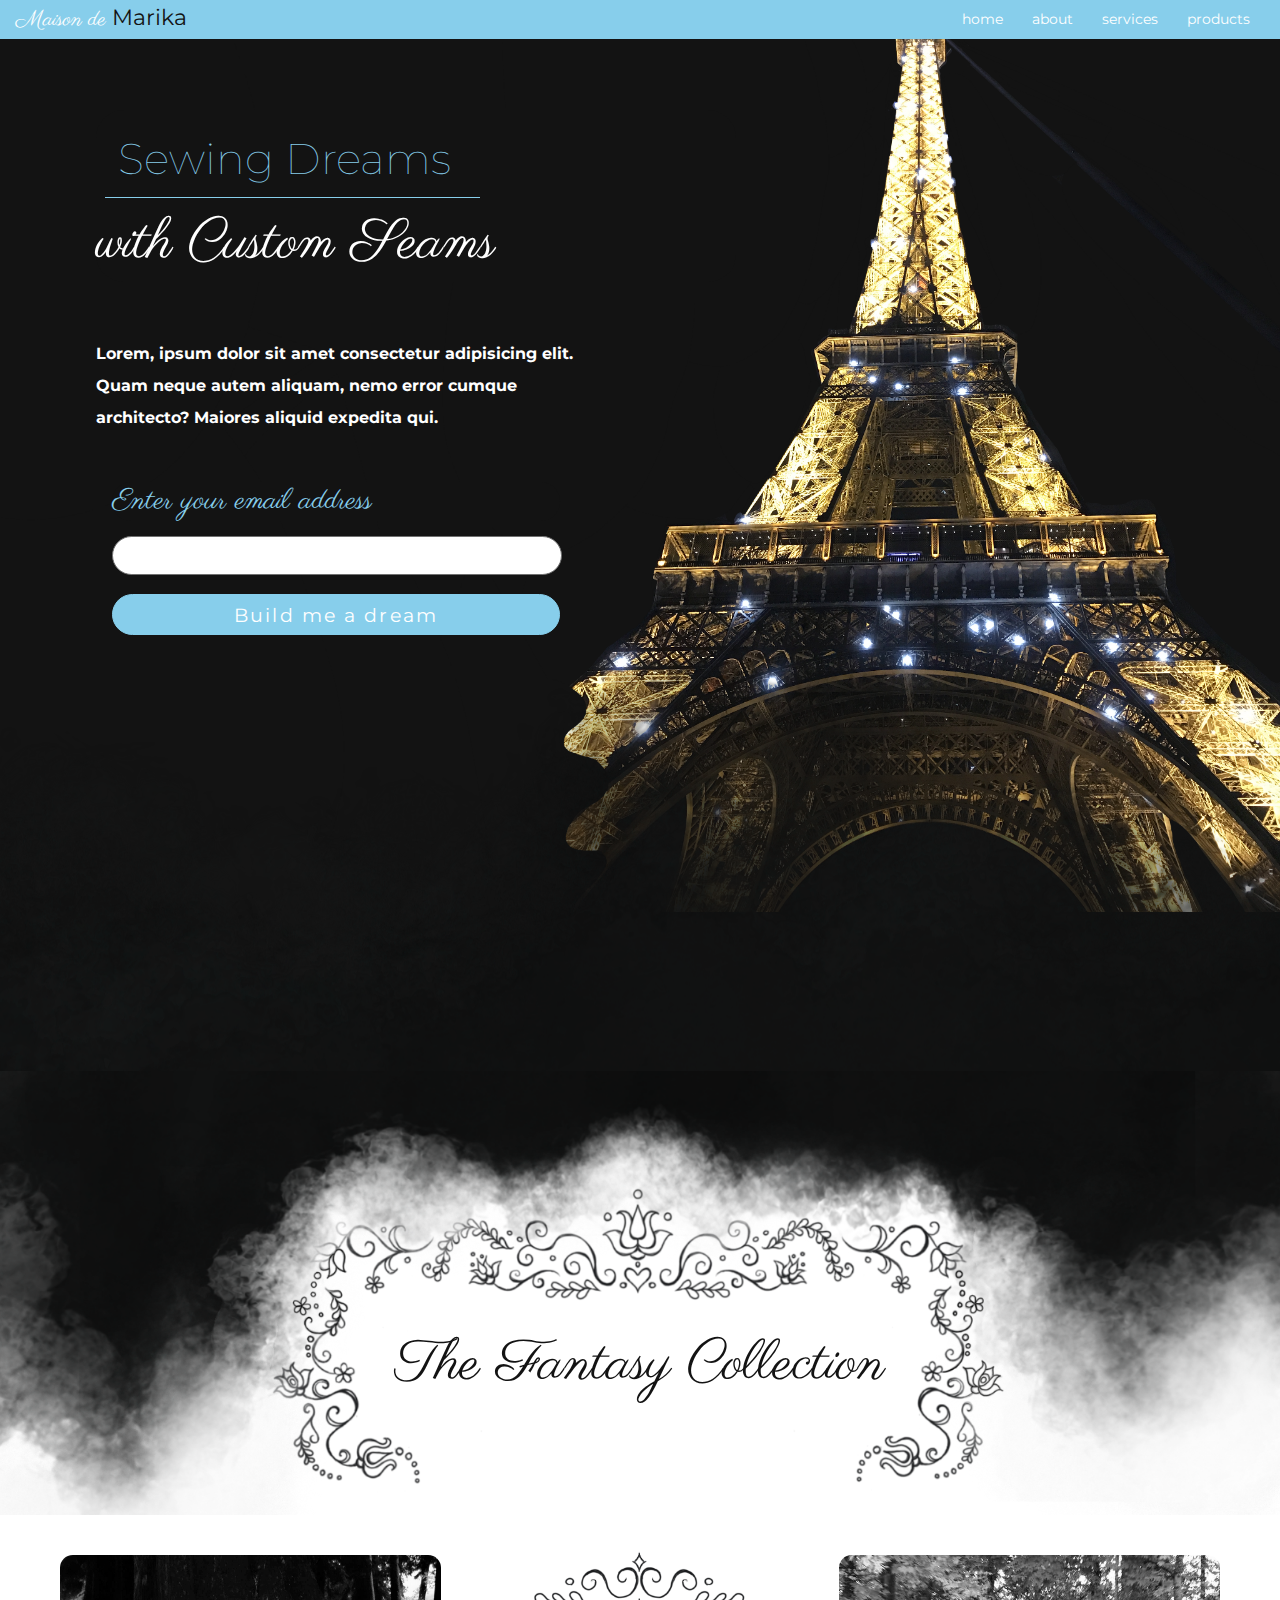
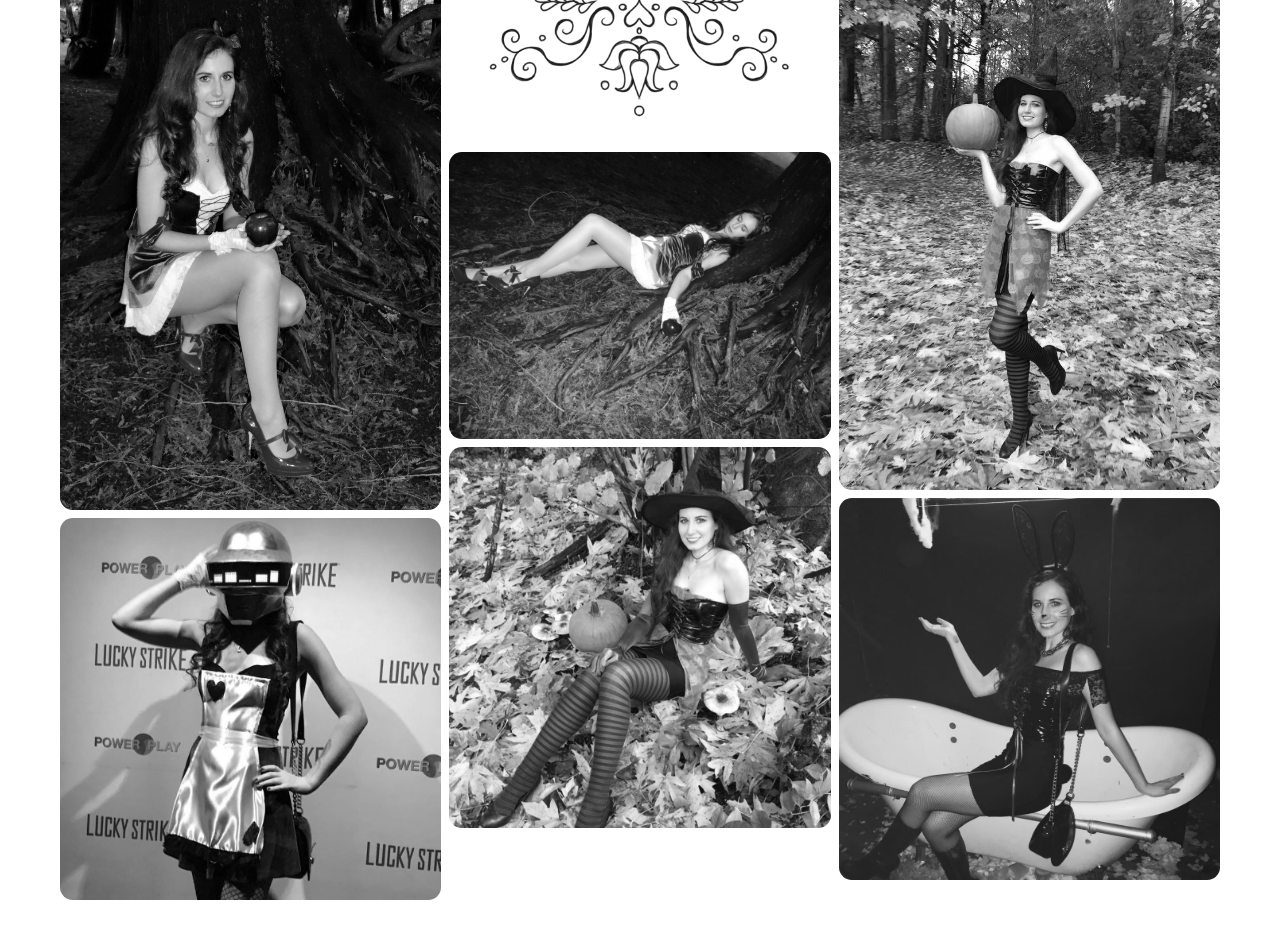
==== commit 3399561a: "Edited modal image caption dictionary entries" ====
--- a/index.html
+++ b/index.html
@@ -78,28 +78,16 @@
             <div class="row"> 
                 <div class="column">
                     <img src="/images/SnowWhiteRedApple.jpg" alt="Beyond the Black Forest" style="width:100%" onclick="modalFunction(this)" onclick="textFunction(this)">
-                    <p id="title1Snow">Beyond the Black Forest <br>
-                        <span>Rich blue velvet, delicate yellow silk, white lace, red satin bows, and an apple.
-                        It's the perfect getaway minidress for escaping wicked witches, or taking a nap in the woods.</span></p>
-
-                    <img src="images/ModernAlice.jpg" alt="Alice Automata" style="width:100%" onclick="modalFunction(this)" onclick="textFunction(this)">
-                    <p id="text2Alice">The Advent of the Alice Automata<br>
-                        Keep an ace up your sleeve, but don't lose your head!</p>
+                    <img src="images/ModernAlice.jpg" alt="The Advent of the Alice Automata" style="width:100%" onclick="modalFunction(this)" onclick="textFunction(this)">
                 </div>
                 <div class="column">
                     <img id="filigree" src="/images/FiligreeA2_1.png" alt="filigree">
-                    <img src="/images/SnowWhiteBite.jpg" alt="Snow White" style="width:100%" onclick="modalFunction(this)">
-                    <p id="text3Witch"> Speaking of witches...<br>
-                        Have you ever met one with a flare for vinyl, pumpkins, and black tulle? 
-                        Here's your chance!</p>
-
-                    <img src="/images/Witch2.jpg" alt="Witch" style="width:100%" onclick="modalFunction(this)">
-                    <p>Clever witches love custom stitches</p>
+                    <img src="/images/SnowWhiteBite.jpg" alt="Candy Apple Crush" style="width:100%" onclick="modalFunction(this)">
+                    <img src="/images/Witch2.jpg" alt="Wicked" style="width:100%" onclick="modalFunction(this)">
                 </div>  
                 <div class="column">
-                    <img src="/images/Withc.jpg" alt="Which Witch is Which?" style="width:100%" onclick="modalFunction(this)">
+                    <img src="/images/Withc.jpg" alt="Across the Bridge and Through the Thicket" style="width:100%" onclick="modalFunction(this)">
                     <img src="/images/VinylBunny.jpg" alt="Black Rabbit" style="width:100%" onclick="modalFunction(this)">
-                    <p id="text4Bunny">Follow this rabbit, and say hello to Red Queen in vinyl and black lace.</p>
                 </div>
             </div>
 
--- a/css/index.css
+++ b/css/index.css
@@ -94,7 +94,7 @@
     display: flex;
     -ms-flex-wrap: wrap; /* IE10 */
     flex-wrap: wrap;
-    padding: 0 4px;
+    padding: 2em 4px;
     margin: 0;
     justify-content: center;
 
@@ -118,8 +118,29 @@
     filter: grayscale(100%);
   }
 
+  .column p {
+    border-style: solid;
+    border-width: .5px;
+  }
+
   .column img:hover {
     filter: none;
+  }
+
+  #title1Snow {
+    margin: auto;
+    display: block;
+    width: 80%;
+    max-width: 700px;
+    text-align: center;
+    color: #ccc;
+    font-family: 'Parisienne', cursive;
+    font-size: 2em;
+  }
+
+  #title1Snow span {
+    font-family: 'Montserrat', sans-serif;
+    font-size: .5em;
   }
 
   /* CSS for modal ---------------------------------- */
@@ -150,13 +171,26 @@
   }
   
   /* Caption of Modal Image */
-  #caption {
+  #captionTitle {
     margin: auto;
     display: block;
     width: 80%;
     max-width: 700px;
     text-align: center;
     color: #ccc;
+    font-family: 'Parisienne', cursive;
+    font-size: 3em; 
+  }
+
+  #caption {
+    margin: auto;
+    display: block;
+    width: 80%;
+    max-width: 700px;
+    text-align: center;
+    color: #ccc;
+   /* font-family: 'Parisienne', cursive;
+    font-size: 3em; */
   }
   
   /* Add Animation */
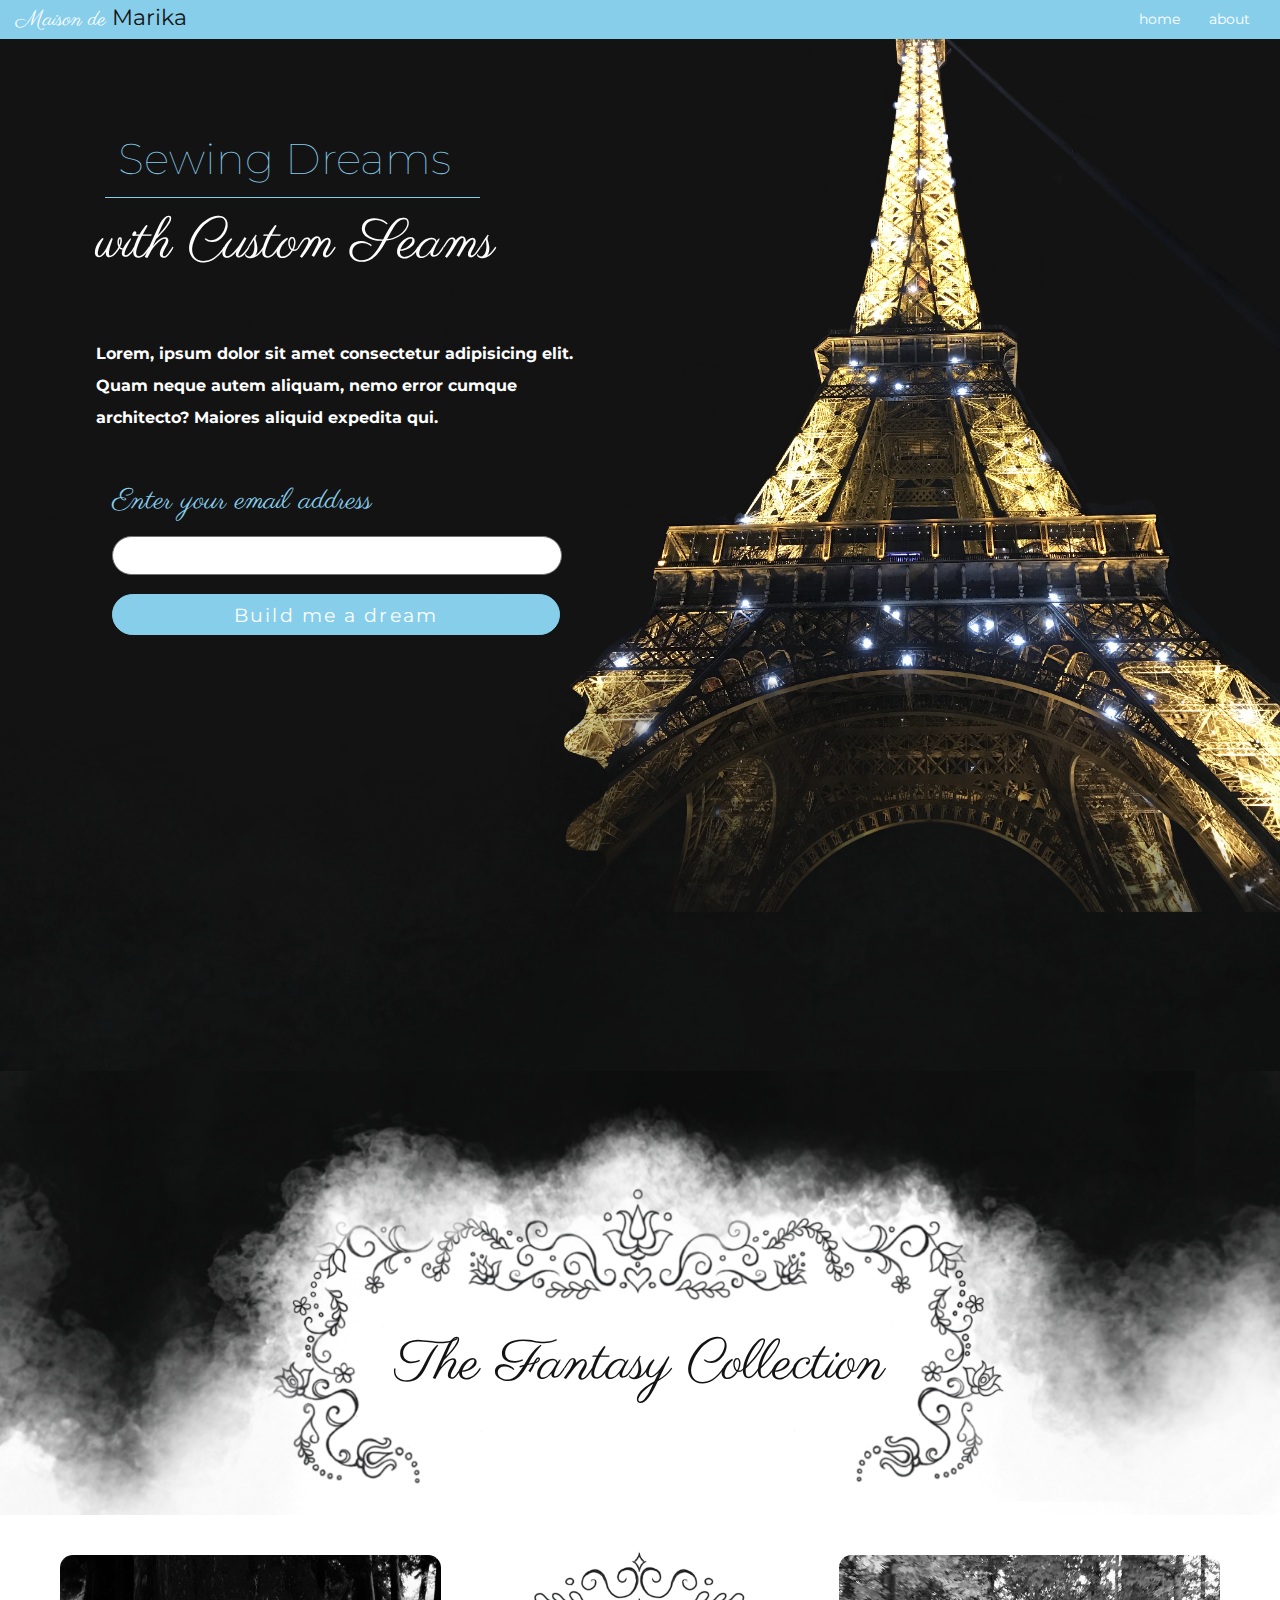
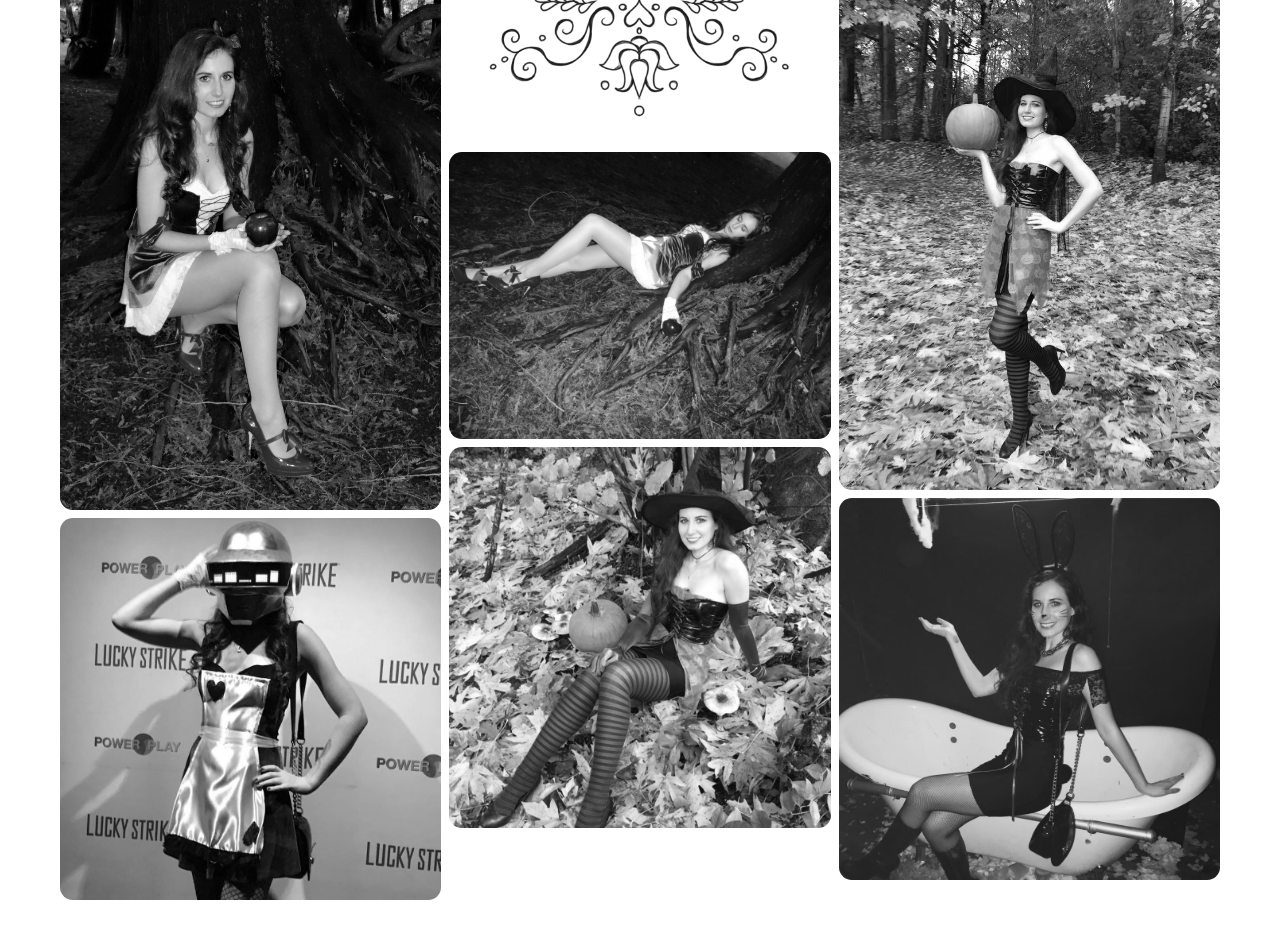
==== commit 787d29c5: "Editing margins for phone screen views" ====
--- a/index.html
+++ b/index.html
@@ -31,8 +31,6 @@
                 <ul>
                     <li class="current"><a href="./index.html">home</a></li>
                     <li><a href="./about.html">about</a></li>
-                    <li><a href="#">services</a></li>
-                    <li><a href="#">products</a></li>
                 </ul>
             </nav>
 
@@ -66,7 +64,7 @@
     </div>
     
         <section class="gallery">
-            <div id="colorOverlay" class="colorOverlay">
+           <!-- <div id="colorOverlay" class="colorOverlay"> -->
 
             </div>
             <div id="galleryHeader" class="galleryHeader">
@@ -74,27 +72,26 @@
                 <div class="galleryTitle">The Fantasy Collection</div>
 
             </div>
-            <!-- Photo Grid ===========================  DON'T FORGET TO REMOVE UNNECESSARY FUNCTIONS FROM ONCLICK-->
+            <!-- Photo Grid =========================== ALT TEXT MUST MATCH INDEX_SCRIPT.JS captionDict KEYS -->
             <div class="row"> 
                 <div class="column">
-                    <img src="/images/SnowWhiteRedApple.jpg" alt="Beyond the Black Forest" style="width:100%" onclick="modalFunction(this)" onclick="textFunction(this)">
-                    <img src="images/ModernAlice.jpg" alt="The Advent of the Alice Automata" style="width:100%" onclick="modalFunction(this)" onclick="textFunction(this)">
+                    <img src="images/SnowWhiteRedApple.jpg" alt="Beyond the Black Forest" style="width:100%" onclick="modalFunction(this)">
+                    <img src="images/ModernAlice.jpg" alt="The Advent of the Alice Automata" style="width:100%" onclick="modalFunction(this)">
                 </div>
                 <div class="column">
-                    <img id="filigree" src="/images/FiligreeA2_1.png" alt="filigree">
-                    <img src="/images/SnowWhiteBite.jpg" alt="Candy Apple Crush" style="width:100%" onclick="modalFunction(this)">
-                    <img src="/images/Witch2.jpg" alt="Wicked" style="width:100%" onclick="modalFunction(this)">
+                    <img id="filigree" src="images/FiligreeA2_1.png" alt="filigree">
+                    <img src="images/SnowWhiteBite.jpg" alt="Candy Apple Crush" style="width:100%" onclick="modalFunction(this)">
+                    <img src="images/Witch2.jpg" alt="Wicked" style="width:100%" onclick="modalFunction(this)">
                 </div>  
                 <div class="column">
-                    <img src="/images/Withc.jpg" alt="Across the Bridge and Through the Thicket" style="width:100%" onclick="modalFunction(this)">
-                    <img src="/images/VinylBunny.jpg" alt="Black Rabbit" style="width:100%" onclick="modalFunction(this)">
+                    <img src="images/Withc.jpg" alt="Across the Bridge and Through the Thicket" style="width:100%" onclick="modalFunction(this)">
+                    <img src="images/VinylBunny.jpg" alt="Black Rabbit" style="width:100%" onclick="modalFunction(this)">
                 </div>
             </div>
 
             <!-- The Modal -->
             <div id="myModal" class="modal">
                 <span class="close">&times;</span>
-                <!--<p id="caption"></p>-->
                 <div id="captionTitle"></div>
                 <div id="caption"></div>
                 <img class="modal-content" id="img01">
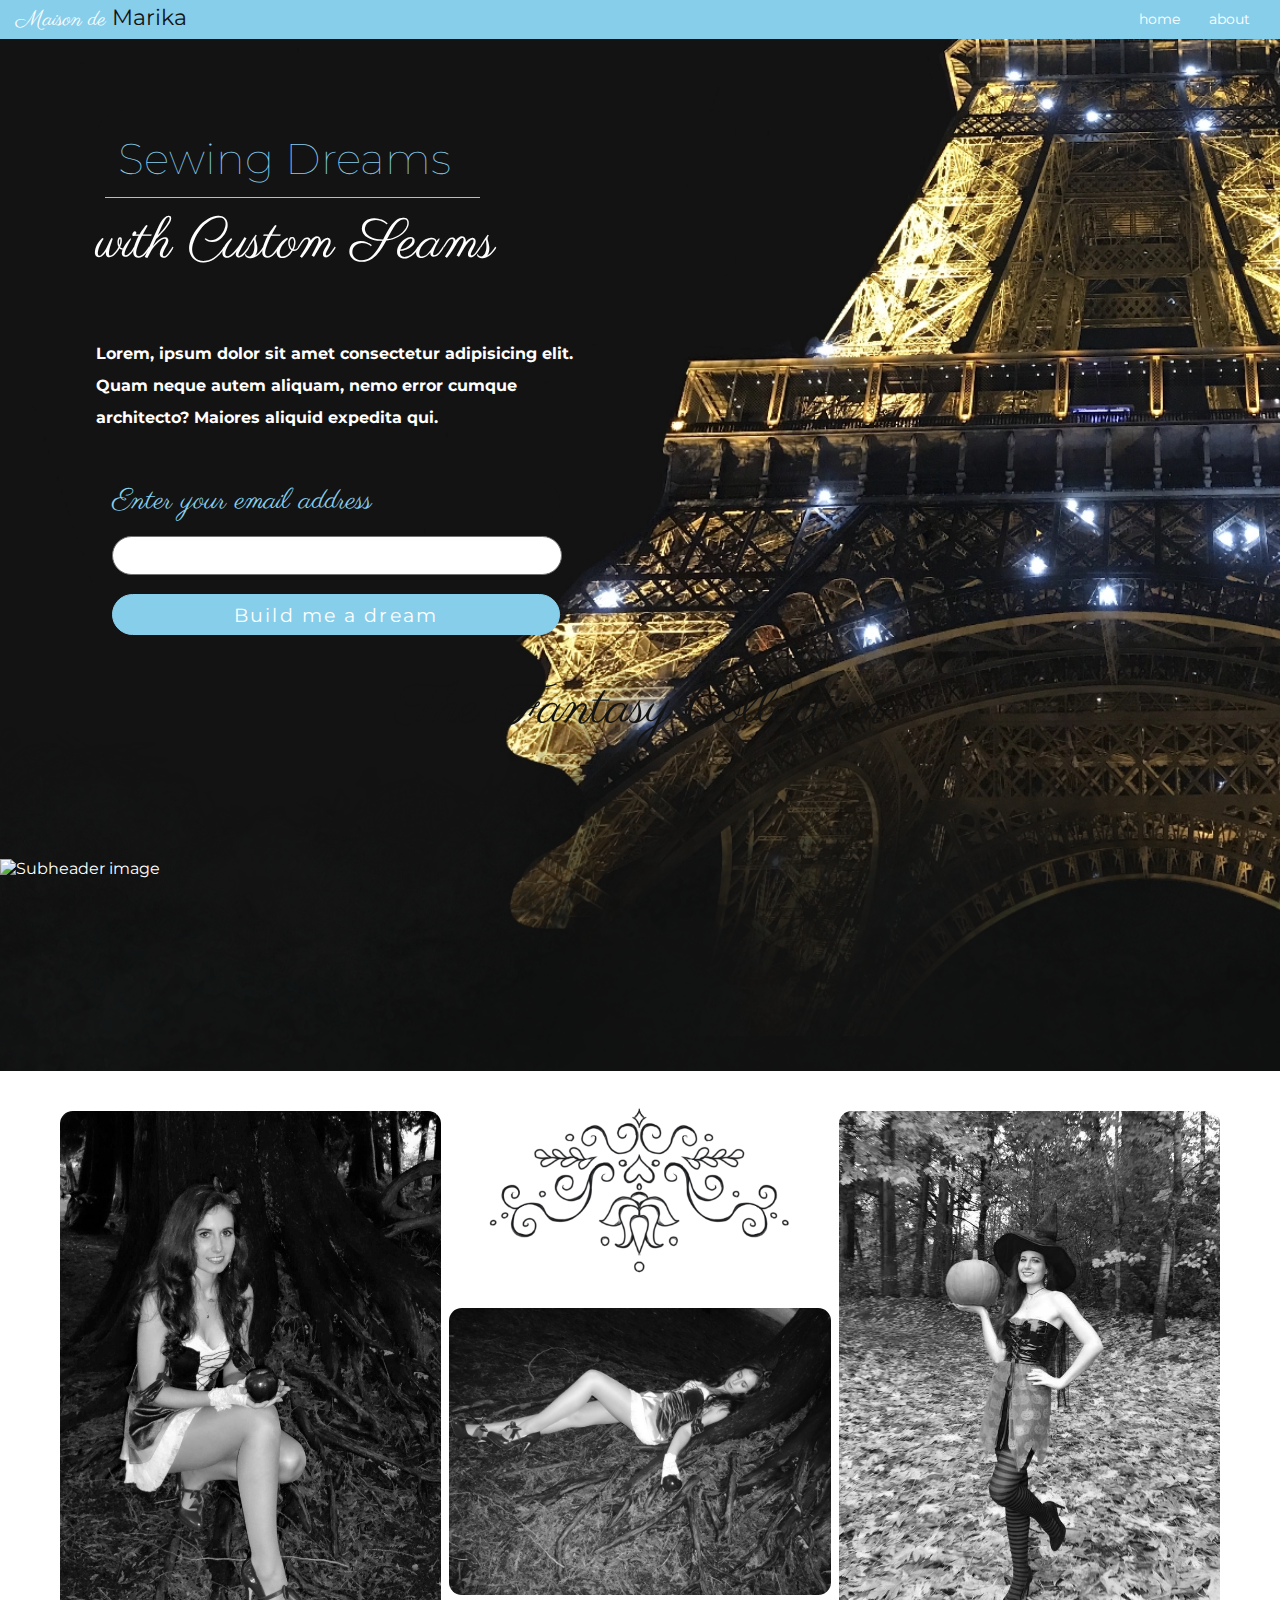
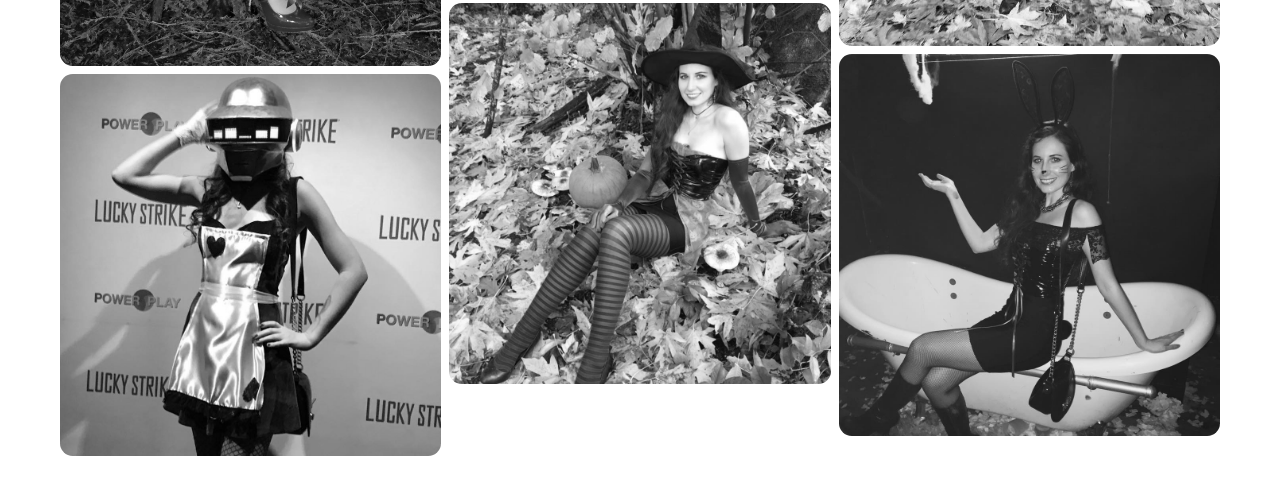
==== commit 7ee8726d: "Created new subheader image" ====
--- a/index.html
+++ b/index.html
@@ -60,18 +60,14 @@
             </div>
         </section>
 
-        <div id="smokeOverlay" class="smokeOverlay"></div>
+        <div id="smokeOverlay" class="smokeOverlay">
+            <div class="galleryTitle">The Fantasy Collection</div>
+            <img src="images/FiligreeDesign.webp" alt="Subheader image">
+        </div>
     </div>
     
         <section class="gallery">
-           <!-- <div id="colorOverlay" class="colorOverlay"> -->
 
-            </div>
-            <div id="galleryHeader" class="galleryHeader">
-
-                <div class="galleryTitle">The Fantasy Collection</div>
-
-            </div>
             <!-- Photo Grid =========================== ALT TEXT MUST MATCH INDEX_SCRIPT.JS captionDict KEYS -->
             <div class="row"> 
                 <div class="column">
--- a/css/main.css
+++ b/css/main.css
@@ -29,9 +29,9 @@
 }
 
 .hero-bg {
-    background: #131313 url('../images/Eiffel1.png');
+    background: #131313 url('../images/EiffelBackground.webp');
     background-position: 50% 83%;
-    background-size: cover;
+    background-size: 175%;
     background-repeat: no-repeat;
     background-attachment: fixed;
     color: white;
@@ -118,13 +118,13 @@
 }
 
 section {
-    margin: 0 1em;
+    margin: 0;
 }
 
 h1 {
     font-size: 3rem;
     padding: 0 .5em 0 .5em;
-    margin: 1em -1em;
+    margin: 1em 0;
     font-family: 'Parisienne', cursive;
     font-weight: lighter;
     background-color: rgba(19,19,19, .5);
@@ -157,7 +157,7 @@
 }
 
 .form-container {
-    margin: 2em -1em 0;
+    margin: 2em 0em 0;
     padding: 2em 1em 1em;
 }
 
@@ -183,6 +183,7 @@
 }
 
 input[type=button] {
+    appearance: none;
     font-family: 'Montserrat', sans-serif;
     background-color: skyblue;
     color: white;
@@ -197,12 +198,6 @@
     outline: none;
 }
 
-input[type=button]:hover {
-    background-color: white;
-    color: skyblue;
-    opacity: 87%;
-}
-
 .bottom {
     margin: 0;
 }
@@ -212,8 +207,6 @@
     margin: 3em 1em;
     padding: 2em;
 }
-
-
 
 img {
     width: 100%;
@@ -240,6 +233,7 @@
     font-family: 'Parisienne', cursive;
     font-size: 2.5em;
     font-weight: lighter;
+    text-align: center;
     color: skyblue;
 }
 
@@ -335,20 +329,13 @@
         display: block;
         
     }
-    .form-left {
-      
-    }
+    
     label {
         margin: 0;
         font-size: 1.8em;
         margin-bottom: .5em;
     }
-    input[type=text] {
-
-    }
-    input[type=button] {
-
-    }
+
     .hero-bg p {
         margin-bottom: 0;
         width: 80%;
@@ -419,6 +406,12 @@
 
 @media (min-width: 1350px) {
 
+    input[type=button]:hover {
+        background-color: white;
+        color: skyblue;
+        opacity: 87%;
+    }    
+
     .form-container {
         width: 50%;
     }
--- a/css/index.css
+++ b/css/index.css
@@ -42,7 +42,7 @@
   overflow: hidden;
   height: 0;
   justify-content: center;
-  background-image: url(../images/FiligreeColour.png);
+  background-image: url(../images/FiligreeColour.webp);
   background-position: 50% 93%;
   background-size: cover;
   padding-top: 28.19em;
@@ -59,7 +59,7 @@
   opacity: 1;
   display: block;
   justify-content: center;
-  background-image: url(../images/FiligreeMistyHorizon1.png);
+  background-image: url(../images/FiligreeColour.webp);
   background-position: 50% 93%;
   background-size: cover;
   padding-top: 16em;
@@ -125,22 +125,6 @@
 
   .column img:hover {
     filter: none;
-  }
-
-  #title1Snow {
-    margin: auto;
-    display: block;
-    width: 80%;
-    max-width: 700px;
-    text-align: center;
-    color: #ccc;
-    font-family: 'Parisienne', cursive;
-    font-size: 2em;
-  }
-
-  #title1Snow span {
-    font-family: 'Montserrat', sans-serif;
-    font-size: .5em;
   }
 
   /* CSS for modal ---------------------------------- */
@@ -177,9 +161,10 @@
     width: 80%;
     max-width: 700px;
     text-align: center;
-    color: #ccc;
+    color: skyblue;
     font-family: 'Parisienne', cursive;
-    font-size: 3em; 
+    font-size: 2.5em; 
+    padding-bottom: .5em;
   }
 
   #caption {
@@ -188,13 +173,15 @@
     width: 80%;
     max-width: 700px;
     text-align: center;
-    color: #ccc;
-   /* font-family: 'Parisienne', cursive;
-    font-size: 3em; */
+    color: white;
+    font-family: 'Montserrat', sans-serif;
+    font-weight: lighter;
+    font-size: 1.3em;
+    padding-bottom: 1.8em;
   }
   
   /* Add Animation */
-  .modal-content, #caption {  
+  .modal-content {  
     -webkit-animation-name: zoom;
     -webkit-animation-duration: 0.6s;
     animation-name: zoom;
@@ -231,23 +218,66 @@
     cursor: pointer;
   }
   
-  /* 100% Image Width on Smaller Screens */
   @media only screen and (max-width: 700px){
+    .galleryHeader {
+      background-size: 175%;
+      background-position: 50%;
+      padding-top: 12em;
+    }
+    
+  .galleryTitle {
+    font-size: 230%;
+  }
+
+    /* 100% Image Width on Smaller Screens */
     .modal-content {
-      width: 100%;
+      width: 80%;
     }
   }
 
   /* above this line CSS for modal ----------------------------------------------- */
   
-  /* Responsive layout - makes the two columns stack on top of each other instead of next to each other */
+  /* Responsive layout - applies to all screens 600px wide or less.
+     - Makes the two columns stack on top of each other instead of next to each other */
   @media screen and (max-width: 600px) {
+ /*   .galleryHeader {
+      background-size: 190%;
+      height: 100%;
+      background-position: 50.5% 18%;
+      padding-top: 5em;
+      padding-bottom: 3.5em;
+    }
+
+    .galleryTitle {
+      font-size: 2em;
+      padding: 3.5em 1.5em 0 1.5em;
+    }
+
+    .row {
+      margin-top: 1em;
+    }
+*/
     .column {
       -ms-flex: 100%;
       flex: 100%;
-      max-width: 100%;
-    }
-  }
+      max-width: 80%;
+    }
+  }
+  @media screen and (max-width: 525px) {
+  .galleryHeader {
+    background-color: white;
+    background-size: 190%;
+    height: 100%;
+    background-position: 50.5% 18%;
+    padding-top: 0;
+    padding-bottom: 2em;
+  }
+
+  .galleryTitle {
+    font-size: 180%;
+    padding: 4.5em .5em 0 .5em;
+  }
+}
 
 @media (min-width: 930px) {
     h2 {
